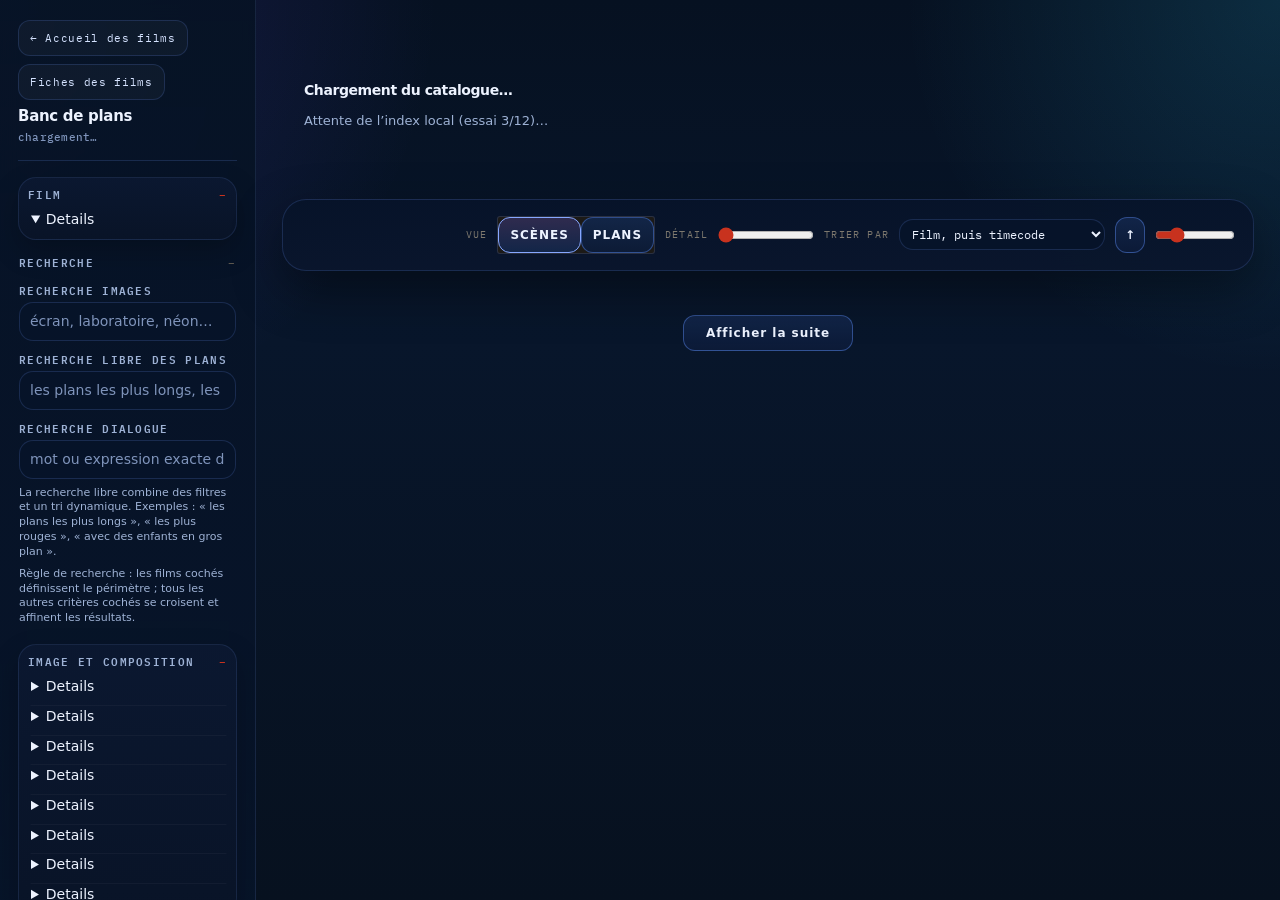
==== index.html @ 5340dd18 "Initial open source release" ====
<!DOCTYPE html>
<html lang="fr">
<head>
<meta charset="utf-8">
<meta name="viewport" content="width=device-width, initial-scale=1">
<link rel="preconnect" href="https://fonts.googleapis.com">
<link rel="preconnect" href="https://fonts.gstatic.com" crossorigin>
<link href="https://fonts.googleapis.com/css2?family=IBM+Plex+Mono:wght@400;500;600;700&display=swap" rel="stylesheet">
<title>Banc de plans</title>
<style>
:root{
  --encre:#151412; --encre-2:#1c1a17; --encre-3:#0d0c0b;
  --papier:#e8e3d9; --papier-2:#b3ada1; --papier-3:#7d786e;
  --trait:#332f2a; --crayon:#c8321e; --crayon-2:#d9a02b;
  --texte:"IBM Plex Mono","SF Mono",SFMono-Regular,Menlo,Consolas,monospace;
  --mono:"IBM Plex Mono","SF Mono",SFMono-Regular,Menlo,Consolas,monospace;
}
*{box-sizing:border-box;margin:0;padding:0}
html{-webkit-text-size-adjust:100%}
body{background:var(--encre);color:var(--papier);
  font:400 14px/1.45 var(--texte);
  display:grid;grid-template-columns:256px 1fr;min-height:100vh}

/* ── Rail ─────────────────────────────────────────────── */
#rail{background:var(--encre-2);border-right:1px solid var(--trait);
  padding:20px 18px 130px;overflow-y:auto;height:100vh;position:sticky;top:0}
#rail h1{font:600 12px/1.2 var(--texte);letter-spacing:.16em;
  text-transform:uppercase;padding-bottom:13px;
  border-bottom:1px solid var(--trait);margin-bottom:18px}
#rail h1 small{display:block;font:400 11px/1.7 var(--mono);letter-spacing:0;
  text-transform:none;color:var(--papier-3);margin-top:5px}
.retour{display:block;margin-bottom:14px;border:1px solid var(--trait);
  color:var(--papier-2);text-decoration:none;padding:8px 10px;border-radius:2px;
  font:400 11px/1 var(--mono);letter-spacing:.06em}
.retour:hover{border-color:var(--crayon);color:var(--papier)}
.groupe{margin-bottom:9px;border:1px solid transparent}
.groupe > summary{display:block;font:500 10px/1 var(--mono);letter-spacing:.16em;
  text-transform:uppercase;color:var(--papier-3);margin-bottom:8px;cursor:pointer;
  list-style:none;padding:5px 0}
.groupe > summary::-webkit-details-marker{display:none}
.groupe > summary::after{content:"+";float:right;color:#5d584f}
.groupe[open] > summary::after{content:"−"}
.groupe[open]{margin-bottom:17px}
.groupe label{display:flex;align-items:baseline;gap:7px;padding:2px 0;
  cursor:pointer;font-size:13px;color:#c4beb2}
.groupe label:hover{color:var(--papier)}
.groupe label input[type=checkbox]{accent-color:var(--crayon);margin:0;
  flex:none;position:relative;top:1px}
.groupe label .n{margin-left:auto;font:400 10px var(--mono);color:#5d584f}
.groupe label.vide:not(:has(input:checked)),.mot.vide:not(.actif){opacity:.38}
.controle-films{display:flex;gap:6px;align-items:center;flex-wrap:wrap;margin:2px 0 9px;
  padding-bottom:8px;border-bottom:1px solid rgba(255,255,255,.045)}
.controle-films button,.controle-films .choix-tous-films{background:none;border:1px solid var(--trait);color:var(--papier-2);
  font:500 10px/1 var(--mono);letter-spacing:.08em;text-transform:uppercase;
  padding:6px 7px;border-radius:2px;cursor:pointer}
.controle-films .choix-tous-films{display:inline-flex;align-items:center;gap:6px;text-decoration:none}
.controle-films .choix-tous-films.actif{background:var(--crayon);border-color:var(--crayon);color:#fff}
.controle-films .choix-tous-films input{accent-color:var(--crayon);margin:0}
.controle-films button:hover,.controle-films .choix-tous-films:hover{border-color:var(--crayon);color:var(--papier)}
.controle-films .etat-films{margin-left:auto;color:var(--papier-3);font:400 10px var(--mono)}
.famille-filtres{margin:0 0 10px;border:1px solid var(--trait);
  background:rgba(255,255,255,.015);border-radius:3px;padding:0 9px 2px}
.famille-filtres > summary{display:block;font:600 10px/1 var(--mono);letter-spacing:.15em;
  text-transform:uppercase;color:var(--papier-2);cursor:pointer;list-style:none;
  padding:10px 0}
.famille-filtres > summary::-webkit-details-marker{display:none}
.famille-filtres > summary::after{content:"+";float:right;color:#5d584f}
.famille-filtres[open] > summary{color:var(--papier)}
.famille-filtres[open] > summary::after{content:"−";color:var(--crayon)}
.famille-filtres .groupe{margin-left:2px;margin-bottom:7px;border-top:1px solid rgba(255,255,255,.035)}
.famille-filtres .groupe:first-of-type{border-top:0}
.famille-filtres .groupe > summary{letter-spacing:.12em;padding-top:8px}
.champ{width:100%;background:var(--encre-3);border:1px solid var(--trait);
  color:var(--papier);padding:8px 10px;font:400 13px var(--texte);
  border-radius:2px}
.champ:focus{outline:none;border-color:var(--crayon)}
.etiquette-champ{display:block;margin:10px 0 5px;color:var(--papier-2);
  font:500 10px/1 var(--mono);letter-spacing:.12em;text-transform:uppercase}
.aide{font-size:11px;color:var(--papier-3);line-height:1.35;margin-top:7px}
select.champ{font:400 12px var(--mono);cursor:pointer}
#annees{display:flex;gap:8px;align-items:center}
#annees input{width:100%;text-align:center;font:400 12px var(--mono)}
#annees span{color:var(--papier-3);font:400 11px var(--mono)}
#f-mots .nuage{display:flex;flex-wrap:wrap;gap:5px}
.mot{background:none;border:1px solid var(--trait);color:#b3ada1;
  font:400 11px var(--texte);padding:3px 8px;border-radius:11px;cursor:pointer}
.mot:hover{border-color:var(--papier-3);color:var(--papier)}
.mot.actif{background:var(--crayon);border-color:var(--crayon);color:#fff}
.etat-vide-resultats{padding:18px 16px;border:1px solid var(--trait);border-radius:8px;
  background:rgba(255,255,255,.03);color:var(--papier);display:grid;gap:8px}
.etat-vide-resultats b{font:600 13px/1.35 var(--mono);letter-spacing:.02em}
.etat-vide-resultats p{margin:0;color:var(--papier-2);font:400 12px/1.5 var(--texte)}
.etat-vide-resultats ul{margin:0;padding-left:18px;color:var(--papier-2);font:400 12px/1.5 var(--texte)}
#raz{background:none;border:1px solid var(--trait);color:var(--papier-3);
  font:400 11px/1 var(--mono);padding:8px 10px;cursor:pointer;width:100%;
  border-radius:2px;letter-spacing:.06em}
#raz:hover{border-color:var(--crayon);color:var(--papier)}

/* ── Planche ──────────────────────────────────────────── */
#planche{padding:18px 22px 170px}
#barre{display:flex;align-items:center;gap:16px;flex-wrap:wrap;
  padding-bottom:15px;margin-bottom:16px;border-bottom:1px solid var(--trait);
  position:sticky;top:0;background:var(--encre);z-index:5}
#compte{font:400 11px/1 var(--mono);color:var(--papier-3);letter-spacing:.06em}
#compte b{color:var(--papier);font-weight:500}
#barre .droite{margin-left:auto;display:flex;align-items:center;gap:10px}
#barre .droite label{font:400 10px var(--mono);letter-spacing:.12em;
  text-transform:uppercase;color:var(--papier-3)}
#tri{padding:6px 8px;min-width:172px;width:auto}
#sens{background:none;border:1px solid var(--trait);color:var(--papier-2);
  font:400 13px var(--mono);width:30px;height:30px;cursor:pointer;
  border-radius:2px;line-height:1}
#sens:hover{border-color:var(--crayon);color:var(--papier)}
#taille{accent-color:var(--crayon);width:80px}
#vue{padding:6px 8px;min-width:118px;width:auto}
#vue[hidden]{display:none}
.bascule-vue{display:inline-flex;border:1px solid var(--trait);border-radius:3px;overflow:hidden;background:var(--encre-2)}
.bascule-vue button{background:transparent;border:0;border-right:1px solid var(--trait);
  color:var(--papier-3);font:500 11px var(--mono);letter-spacing:.08em;text-transform:uppercase;
  padding:8px 11px;cursor:pointer}
.bascule-vue button:last-child{border-right:0}
.bascule-vue button.actif{background:var(--crayon);color:#17130d}
.bascule-vue button:hover:not(.actif){color:var(--papier);background:#252119}
#granularite{accent-color:var(--crayon);width:96px}
#scene-focus{font:400 10px var(--mono);letter-spacing:.04em;color:var(--papier-2);
  border:1px solid var(--trait);padding:6px 8px;border-radius:2px;display:none;gap:8px;align-items:center}
#scene-focus.on{display:inline-flex}
#scene-focus button{background:none;border:0;color:var(--crayon);cursor:pointer;font:600 11px var(--mono)}

#grille{display:grid;gap:14px}
.plan{cursor:pointer;position:relative}
.cadre{position:relative;aspect-ratio:2.35/1;background:var(--encre-3);
  overflow:hidden;border:1px solid transparent;cursor:zoom-in}
.cadre img{width:100%;height:100%;object-fit:cover;display:block}
.cadre video{width:100%;height:100%;object-fit:cover;display:block;background:var(--encre-3)}
.bouton-panier{appearance:none;background:none;border:1px solid var(--trait);color:var(--papier-3);
  font:600 9px/1 var(--mono);letter-spacing:.04em;text-transform:uppercase;
  padding:3px 7px;border-radius:999px;cursor:pointer;display:inline-flex;align-items:center;gap:4px;
  margin-left:auto;flex:none}
.bouton-panier::before{content:"+";font:700 11px/1 var(--mono);color:var(--crayon)}
.bouton-panier:hover{border-color:var(--crayon);color:var(--crayon);background:rgba(255,255,255,.03)}
.plan.pris .bouton-panier{border-color:var(--crayon);color:var(--crayon)}
.plan.pris .bouton-panier::before{content:"✓";color:var(--crayon)}
.cadre .anim{position:absolute;inset:0;opacity:0;transition:opacity .12s}
.cadre .animvideo{position:absolute;inset:0;opacity:0;transition:opacity .12s;pointer-events:none}
.plan.preview-video .cadre .animvideo{opacity:1}
.plan:hover .cadre .anim,.plan:focus-visible .cadre .anim{opacity:1}
.jauge{position:absolute;left:0;bottom:0;height:2px;background:var(--crayon);
  width:0;transition:width .1s linear}
.meta{font:400 10px/1.5 var(--mono);color:#6b665d;padding-top:5px;
  display:flex;gap:9px;align-items:center;justify-content:space-between}
.meta .tc{color:#a29b8e}
.film{font:500 11px/1.3 var(--texte);color:#cfc8bb;padding-top:3px;
  white-space:nowrap;overflow:hidden;text-overflow:ellipsis}
.scene{display:none}
.desc{display:none}
.carte-scene{cursor:pointer;position:relative;border:1px solid transparent;padding-bottom:4px}
.carte-scene:hover{border-color:var(--trait)}
.carte-scene .cadre{cursor:pointer}
.carte-scene .scene-vignettes{display:grid;grid-template-columns:repeat(4,1fr);gap:2px;margin-top:3px}
.carte-scene .scene-vignettes img{width:100%;aspect-ratio:2.35/1;object-fit:cover;display:block;opacity:.82;background:var(--encre-3)}
.carte-scene .scene-entete{font:600 10px/1.4 var(--mono);letter-spacing:.08em;
  color:var(--crayon);text-transform:uppercase;padding-top:6px;display:flex;gap:8px;flex-wrap:wrap}
.carte-scene .scene-plans{color:#cfc8bb;text-transform:none;letter-spacing:.02em}
.carte-scene .resume-scene{font-size:12px;line-height:1.35;color:#aaa196;padding-top:4px;
  display:-webkit-box;-webkit-line-clamp:3;-webkit-box-orient:vertical;overflow:hidden}
.carte-scene .action-scene{font:400 10px/1.35 var(--mono);color:#8f887d;padding-top:3px;
  display:-webkit-box;-webkit-line-clamp:2;-webkit-box-orient:vertical;overflow:hidden}
.carte-scene .ouvrir-scene-plans{display:inline-flex;margin-top:8px;border:1px solid var(--trait);
  color:var(--papier-2);padding:6px 8px;font:500 10px var(--mono);letter-spacing:.06em;text-transform:uppercase}
.carte-scene:hover .ouvrir-scene-plans{border-color:var(--crayon);color:var(--crayon)}
.plan.m .cadre::after{content:"";position:absolute;top:7px;left:7px;
  width:7px;height:7px;border-radius:50%;background:var(--crayon);
  box-shadow:0 0 0 2px rgba(0,0,0,.6);z-index:2}
.plan.m.doute .cadre::after{background:var(--crayon-2)}
.plan.pris .cadre{border-color:var(--crayon)}
.plan.pris::before{content:"";position:absolute;inset:-5px -5px auto auto;
  width:26px;height:26px;border:2px solid var(--crayon);
  border-radius:60% 40% 55% 45%;transform:rotate(-14deg);opacity:.9;
  pointer-events:none;z-index:3}
.plan:focus-visible .cadre{outline:2px solid var(--papier);outline-offset:2px}
#plus{margin:26px auto 0;display:block;background:none;color:var(--papier-3);
  border:1px solid var(--trait);padding:9px 22px;cursor:pointer;
  font:400 11px var(--mono);letter-spacing:.08em;border-radius:2px}
#plus:hover{border-color:var(--crayon);color:var(--papier)}

/* ── Banc ─────────────────────────────────────────────── */
#banc{position:fixed;bottom:0;left:256px;right:0;
  background:rgba(21,20,18,.96);backdrop-filter:blur(8px);
  border-top:1px solid var(--crayon);padding:11px 22px;display:none;
  align-items:center;gap:14px;z-index:9;flex-wrap:wrap}
#banc.on{display:flex}
#banc .txt{font:400 11px var(--mono);letter-spacing:.05em;flex:1}
#banc .txt b{color:var(--crayon);font-weight:500}
#banc button{background:none;border:1px solid var(--trait);color:var(--papier);
  font:400 11px var(--mono);padding:8px 14px;cursor:pointer;border-radius:2px}
#banc button.fort{border-color:var(--crayon);color:var(--crayon)}
#banc button:hover{background:#252119}

/* ── Fiche ────────────────────────────────────────────── */
#fiche{position:fixed;inset:0;background:rgba(9,8,7,.94);z-index:20;
  display:none;align-items:center;justify-content:center;padding:24px}
#fiche.on{display:flex}
#fiche .carte{max-width:940px;width:100%;max-height:92vh;overflow-y:auto}
#fiche .visuel{display:grid;grid-template-columns:repeat(3,1fr);gap:3px}
#fiche .visuel img{width:100%;display:block;background:var(--encre-3)}
#fiche .visuel img.grand{grid-column:1 / -1}
#fiche .infos{display:grid;
  grid-template-columns:repeat(auto-fit,minmax(132px,1fr));
  gap:13px;padding:18px 2px;font:400 12px var(--mono)}
#fiche .infos i{display:block;font-style:normal;font:400 10px var(--mono);
  letter-spacing:.12em;text-transform:uppercase;color:#5d584f;margin-bottom:3px}
#fiche p{font-size:15px;line-height:1.5;max-width:64ch}
#fiche .bande{display:flex;margin-top:14px;height:6px;width:210px}
#fiche .bande span{flex:1}

/* ── Lecteur agrandi ───────────────────────────────────── */
#lecteur-plan{position:fixed;inset:0;background:rgba(6,5,4,.95);z-index:22;
  display:none;align-items:center;justify-content:center;padding:24px}
#lecteur-plan.on{display:flex}
#lecteur-plan .fenetre{width:min(92vw,1560px);max-height:92vh;overflow:auto;
  background:linear-gradient(180deg,var(--encre-2),var(--encre-3));
  border:1px solid var(--trait);box-shadow:0 24px 80px rgba(0,0,0,.45)}
#lecteur-plan .haut{display:flex;gap:14px;align-items:flex-start;justify-content:space-between;
  padding:16px 18px 10px;border-bottom:1px solid var(--trait)}
#lecteur-plan .haut h2{font:500 16px/1.3 var(--texte);margin:0}
#lecteur-plan .haut p{font:400 11px/1.55 var(--mono);color:var(--papier-3);margin-top:6px}
#lecteur-plan .fermer{background:none;border:1px solid var(--trait);color:var(--papier);
  font:400 11px var(--mono);padding:9px 12px;cursor:pointer;border-radius:2px;white-space:nowrap}
#lecteur-plan .fermer:hover{border-color:var(--crayon);color:var(--crayon)}
#lecteur-plan .video{padding:14px 18px 10px}
#lecteur-plan video{display:block;width:100%;max-height:72vh;background:#000}
#lecteur-plan .note{padding:0 18px 18px;font-size:13px;color:var(--papier-2)}
#lecteur-plan .navigation{display:grid;grid-template-columns:repeat(2,minmax(0,1fr));gap:12px;padding:0 18px 18px}
#lecteur-plan .navigation button{appearance:none;background:none;border:1px solid var(--trait);color:var(--papier);
  font:400 11px var(--mono);padding:10px 12px;cursor:pointer;border-radius:2px;letter-spacing:.08em;
  text-transform:uppercase}
#lecteur-plan .navigation button:first-child{text-align:left}
#lecteur-plan .navigation button:last-child{text-align:right}
#lecteur-plan .navigation button:hover:not(:disabled){border-color:var(--crayon);color:var(--crayon)}
#lecteur-plan .navigation button:disabled{opacity:.38;cursor:default}
#lecteur-plan .volets{display:grid;gap:12px;padding:0 18px 24px}
#lecteur-plan .volet{border:1px solid var(--trait);background:rgba(255,255,255,.02)}
#lecteur-plan .volet > summary{display:flex;align-items:center;justify-content:space-between;gap:12px;
  list-style:none;cursor:pointer;padding:13px 15px;font:600 11px/1.35 var(--mono);
  letter-spacing:.12em;text-transform:uppercase;color:var(--papier);background:rgba(255,255,255,.015)}
#lecteur-plan .volet > summary::-webkit-details-marker{display:none}
#lecteur-plan .volet > summary::after{content:"+";color:var(--papier-3);font:500 16px/1 var(--mono)}
#lecteur-plan .volet[open] > summary{border-bottom:1px solid rgba(255,255,255,.06);color:var(--crayon)}
#lecteur-plan .volet[open] > summary::after{content:"−";color:var(--crayon)}
#lecteur-plan .volet-contenu{padding:16px 0 0}
#lecteur-plan .description{padding:0 18px 22px}
#lecteur-plan .description h3{margin:0 0 8px;font:500 11px var(--mono);
  letter-spacing:.12em;text-transform:uppercase;color:var(--papier-3)}
#lecteur-plan .description p{margin:0;font-size:15px;line-height:1.6;color:var(--papier);max-width:72ch}
#lecteur-plan .technique{padding:0 18px 24px}
#lecteur-plan .technique h3{margin:0 0 10px;font:500 11px var(--mono);
  letter-spacing:.12em;text-transform:uppercase;color:var(--papier-3)}
#lecteur-plan .technique-grille{display:grid;
  grid-template-columns:repeat(auto-fit,minmax(220px,1fr));gap:12px}
#lecteur-plan .technique-item{border:1px solid var(--trait);background:rgba(255,255,255,.02);
  padding:10px 11px 11px}
#lecteur-plan .technique-item i{display:block;font-style:normal;font:400 10px var(--mono);
  letter-spacing:.12em;text-transform:uppercase;color:#7f796f;margin-bottom:7px}
#lecteur-plan .technique-item .valeur{font-size:13px;line-height:1.55;color:var(--papier)}
#lecteur-plan .puces-techniques{display:flex;flex-wrap:wrap;gap:6px}
#lecteur-plan .puce-technique{display:inline-flex;align-items:center;gap:6px;
  border:1px solid var(--trait);padding:4px 8px;border-radius:999px;
  font:400 11px/1.35 var(--mono);color:#d2cbc0;background:rgba(255,255,255,.02)}
#lecteur-plan .palette-technique{display:flex;flex-wrap:wrap;gap:8px;margin-top:9px}
#lecteur-plan .couleur-technique{display:flex;align-items:center;gap:6px;
  border:1px solid var(--trait);padding:4px 7px;border-radius:999px;
  font:400 11px var(--mono);color:#d2cbc0}
#lecteur-plan .couleur-technique .pastille{width:13px;height:13px;border-radius:50%;
  border:1px solid rgba(255,255,255,.26);background:transparent;display:inline-block}

#etat{padding:56px 22px;max-width:58ch}
#etat h2{font:500 17px var(--texte);margin-bottom:10px}
#etat p{color:var(--papier-3);font-size:13px;line-height:1.6;margin-bottom:11px}
#etat code{font:400 12px var(--mono);color:var(--papier);
  background:var(--encre-2);padding:2px 6px;border-radius:2px}

@media (max-width:820px){
  body{grid-template-columns:1fr}
  #rail{position:static;height:auto;padding-bottom:22px}
  #banc{left:0}
  #fiche .visuel{grid-template-columns:1fr}
}
@media (prefers-reduced-motion:reduce){
  *{transition:none!important}
  .cadre .anim{display:none}
}
</style>
<link rel="stylesheet" href="minimal-theme.css">
</head>
<body>

<aside id="rail">
  <a class="retour" href="accueil.html">← Accueil des films</a>
  <a class="retour" href="fiches.html">Fiches des films</a>
  <h1>Banc de plans<small id="sous">chargement…</small></h1>

  <details class="famille-filtres famille-film" open>
    <summary>Film</summary>
    <details class="groupe" id="f-film" open></details>
  </details>

  <details class="groupe" open>
    <summary>Recherche</summary>
    <label class="etiquette-champ" for="recherche">recherche images</label>
    <input id="recherche" class="champ" autocomplete="off"
           placeholder="écran, laboratoire, néon…">
    <label class="etiquette-champ" for="recherche-libre">recherche libre des plans</label>
    <input id="recherche-libre" class="champ" autocomplete="off"
           placeholder="les plans les plus longs, les plus rouges, avec des enfants en gros plan…">
    <label class="etiquette-champ" for="recherche-dialogues">recherche dialogue</label>
    <input id="recherche-dialogues" class="champ" autocomplete="off"
           placeholder="mot ou expression exacte dans les dialogues…">
    <p class="aide">La recherche libre combine des filtres et un tri dynamique. Exemples : « les plans les plus longs », « les plus rouges », « avec des enfants en gros plan ».</p>
    <p class="aide">Règle de recherche : les films cochés définissent le périmètre ; tous les autres critères cochés se croisent et affinent les résultats.</p>
  </details>

  <details class="famille-filtres" open>
    <summary>Image et composition</summary>
    <details class="groupe" id="f-mots"></details>
    <details class="groupe" id="f-certitude"></details>
    <details class="groupe" id="f-echelle"></details>
    <details class="groupe" id="f-angle"></details>
    <details class="groupe" id="f-profondeur-champ"></details>
    <details class="groupe" id="f-composition-cadre"></details>
    <details class="groupe" id="f-lumiere"></details>
    <details class="groupe" id="f-presence-categorie"></details>
  </details>

  <details class="famille-filtres">
    <summary>Scènes et lieux</summary>
    <details class="groupe" id="f-scene-titre"></details>
    <details class="groupe" id="f-scene-lieu"></details>
    <details class="groupe" id="f-scene-temporalite"></details>
    <details class="groupe" id="f-scene-confiance"></details>
    <details class="groupe" id="f-lieu"></details>
  </details>

  <details class="famille-filtres">
    <summary>Personnes, animaux</summary>
    <details class="groupe" id="f-presence-personnes"></details>
    <details class="groupe" id="f-personne"></details>
    <details class="groupe" id="f-personnage-recurrent"></details>
    <details class="groupe" id="f-genre-personne"></details>
    <details class="groupe" id="f-age-personne"></details>
    <details class="groupe" id="f-animal"></details>
    <details class="groupe" id="f-animal-type"></details>
  </details>

  <details class="famille-filtres">
    <summary>Machines, interfaces</summary>
    <details class="groupe" id="f-machine"></details>
    <details class="groupe" id="f-types"></details>
    <details class="groupe" id="f-interface"></details>
  </details>

  <details class="famille-filtres">
    <summary>Texte, typographie</summary>
    <details class="groupe" id="f-texte"></details>
    <details class="groupe" id="f-generique"></details>
    <details class="groupe" id="f-texte-role"></details>
    <details class="groupe" id="f-typo-categorie"></details>
    <details class="groupe" id="f-typo-style"></details>
    <details class="groupe" id="f-presence-texte-type"></details>
    <details class="groupe" id="f-classification-typo"></details>
  </details>

  <details class="famille-filtres">
    <summary>Caméra, mouvement</summary>
    <details class="groupe" id="f-mouvement-camera"></details>
    <details class="groupe" id="f-mouvement-final"></details>
    <details class="groupe" id="f-mouvement-video"></details>
    <details class="groupe" id="f-mouvement-conflit"></details>
  </details>

  <details class="famille-filtres" open>
    <summary>Son</summary>
    <details class="groupe" id="f-dialogue"></details>
    <details class="groupe" id="f-audio-source"></details>
    <details class="groupe" id="f-dialogue-type"></details>
    <details class="groupe" id="f-musique"></details>
    <details class="groupe" id="f-musique-famille"></details>
    <details class="groupe" id="f-musique-sous-genre"></details>
    <details class="groupe" id="f-design-sonore"></details>
    <details class="groupe" id="f-ambiance"></details>
  </details>

  <details class="famille-filtres">
    <summary>Films, dates, crédits</summary>
    <details class="groupe">
      <summary>Années</summary>
      <div id="annees">
        <input id="an-de" class="champ" type="number" placeholder="1895">
        <span>→</span>
        <input id="an-a" class="champ" type="number" placeholder="2026">
      </div>
    </details>
    <details class="groupe" id="f-decennie"></details>
    <details class="groupe" id="f-realisateur"></details>
    <details class="groupe" id="f-photo"></details>
    <details class="groupe" id="f-scenariste"></details>
    <details class="groupe" id="f-acteur"></details>
    <details class="groupe" id="f-credit"></details>
  </details>
  <button id="raz">Tout réinitialiser</button>
</aside>

<main id="planche">
  <div id="etat">
    <h2>Chargement du catalogue…</h2>
    <p>Le catalogue attend son index local.</p>
    <p>Si ce message reste affiché, lancez <code>ouvrir_site.command</code> (ou <code>bash ouvrir_site.command</code>)
       depuis le dossier du projet, puis rouvrez <code>http://127.0.0.1:8002/accueil.html</code>.</p>
    <p>Ouvrir ce fichier depuis le Finder ne fonctionne pas : le navigateur interdit la lecture de
       <code>index.json</code> en <code>file://</code>.</p>
  </div>

  <div id="barre" hidden>
    <span id="compte"></span>
    <span class="droite">
      <span id="scene-focus"><span id="scene-focus-texte"></span><button id="scene-focus-fermer" type="button">×</button></span>
      <label>Vue</label>
      <span class="bascule-vue" role="group" aria-label="Vue du catalogue">
        <button id="vue-scenes" type="button" class="actif">Scènes</button>
        <button id="vue-plans" type="button">Plans</button>
      </span>
      <select id="vue" class="champ" hidden>
        <option value="scenes" selected>Scènes</option>
        <option value="plans">Plans</option>
      </select>
      <label for="granularite">Détail</label>
      <input id="granularite" type="range" min="0" max="2" step="1" value="0"
             title="0 = scènes, 1 = scènes avec vignettes, 2 = plans">
      <label for="tri">Trier par</label>
      <select id="tri" class="champ">
        <option value="ordre">Film, puis timecode</option>
        <option value="annee">Année du film</option>
        <option value="duree">Longueur du plan (temps)</option>
        <option value="titre">Titre du film</option>
        <option value="realisateur">Réalisateur</option>
        <option value="echelle">Échelle de plan</option>
        <option value="appareils">Nombre d'appareils</option>
        <option value="incertitude">Relecture prioritaire</option>
      </select>
      <button id="sens" title="Inverser le sens">&#8593;</button>
      <input id="taille" type="range" min="150" max="440" value="212"
             title="Taille des vignettes">
    </span>
  </div>

  <div id="grille"></div>
  <button id="plus" hidden>Afficher la suite</button>
</main>

<div id="banc">
  <span class="txt"><b id="nsel">0</b> plans retenus &middot; <span id="dsel">0 s</span></span>
  <button id="vider">Vider</button>
  <button id="tout">Retenir tout le résultat</button>
  <button id="exporter" class="fort">Exporter la sélection</button>
</div>

<div id="fiche"><div class="carte"></div></div>

<div id="lecteur-plan" aria-hidden="true">
  <div class="fenetre" role="dialog" aria-modal="true" aria-label="Lecture agrandie du plan">
    <div class="haut">
      <div>
        <h2 id="lecteur-titre">Lecture du plan</h2>
        <p id="lecteur-meta"></p>
      </div>
      <button id="fermer-lecteur" class="fermer" type="button">Fermer</button>
    </div>
    <div class="video">
      <video id="lecteur-video" controls playsinline loop preload="none"></video>
    </div>
    <p id="lecteur-note" class="note"></p>
    <div id="lecteur-navigation" class="navigation" hidden>
      <button id="lecteur-plan-precedent" type="button">← Plan précédent</button>
      <button id="lecteur-plan-suivant" type="button">Plan suivant →</button>
    </div>
    <div class="volets">
      <details id="lecteur-plan-volet" class="volet" open hidden>
        <summary>Description du plan</summary>
        <div class="volet-contenu">
          <div id="lecteur-description-bloc" class="description" hidden>
            <p id="lecteur-description"></p>
          </div>
          <div id="lecteur-technique-bloc" class="technique" hidden>
            <h3>Points clés et analyse technique</h3>
            <div id="lecteur-technique" class="technique-grille"></div>
          </div>
        </div>
      </details>
      <details id="lecteur-scene-volet" class="volet" hidden>
        <summary>Contexte de la scène</summary>
        <div class="volet-contenu">
          <div id="lecteur-scene-navigation" class="navigation" hidden>
            <button id="lecteur-scene-precedente" type="button">← Scène précédente</button>
            <button id="lecteur-scene-suivante" type="button">Scène suivante →</button>
          </div>
          <div id="lecteur-scene-technique-bloc" class="technique" hidden>
            <div id="lecteur-scene-technique" class="technique-grille"></div>
          </div>
        </div>
      </details>
    </div>
  </div>
</div>

<script>
'use strict';
const $ = s => document.querySelector(s);
const API_CONTROLE = 'http://127.0.0.1:8765';
const CHAMP = { types:'machine_types', mots:'mots_cles',
                presence_personnes:'presence_personnes', genre_personne:'genres_personnes',
                age_personne:'ages_personnes',
                animal:'animal_visible', animal_type:'animaux_visibles',
                presence_categorie:'categories_presence', personnage_recurrent:'personnages_recurrents_labels',
                texte:'texte_visible', generique:'generique',
                texte_role:'texte_role', typo_categorie:'typographie_categorie', typo_style:'typographie_styles',
                presence_texte_type:'presence_texte_types', classification_typo:'classification_typographique',
                dialogue:'dialogue_indexe', audio_source:'audio_source', dialogue_type:'dialogue_types',
                musique:'musique_types', ambiance:'ambiance_types',
                musique_famille:'musique_familles', musique_sous_genre:'musique_sous_genres',
                design_sonore:'design_sonore_types',
                photo:'directeur_photo', scenariste:'scenaristes',
                acteur:'acteurs', personne:'personnes_visibles', credit:'credits' };
const PAS = 240;
const INDEX_MAX_ESSAIS = 12;
const INDEX_ATTENTE_MS = 500;

let INDEX = null, RESULTAT = [], montre = PAS, sens = 1, sceneFocus = null, lecteurPlanCourant = null;
const choix = { mots:new Set(), presence_personnes:new Set(), genre_personne:new Set(),
                age_personne:new Set(), animal:new Set(), animal_type:new Set(),
                presence_categorie:new Set(), personnage_recurrent:new Set(), machine:new Set(), types:new Set(),
                texte:new Set(), generique:new Set(), texte_role:new Set(), typo_categorie:new Set(), typo_style:new Set(),
                presence_texte_type:new Set(), classification_typo:new Set(),
                dialogue:new Set(), audio_source:new Set(), dialogue_type:new Set(),
                musique:new Set(), musique_famille:new Set(), musique_sous_genre:new Set(),
                design_sonore:new Set(), ambiance:new Set(), certitude:new Set(), echelle:new Set(),
                angle:new Set(), profondeur_champ:new Set(), composition_cadre:new Set(),
                mouvement_camera:new Set(), lumiere:new Set(),
                mouvement_camera_final:new Set(), mouvement_video_camera:new Set(),
                mouvement_camera_conflit:new Set(),
                scene_titre:new Set(), scene_lieu:new Set(),
                scene_temporalite:new Set(), scene_confiance:new Set(),
                lieu:new Set(), interface:new Set(),
                decennie:new Set(), realisateur:new Set(), photo:new Set(),
                scenariste:new Set(), acteur:new Set(), personne:new Set(), credit:new Set(),
                film:new Set() };
const pris = new Set();

chargerIndex();

function attendre(ms){
  return new Promise(resolve => setTimeout(resolve, ms));
}

function htmlEtat(titre, lignes){
  return '<h2>' + titre + '</h2>' + lignes.map(l => '<p>' + l + '</p>').join('');
}

function afficherEtatChargement(message){
  const bloc = $('#etat');
  if (!bloc) return;
  bloc.innerHTML = htmlEtat('Chargement du catalogue…', [message]);
}

function afficherEtatEchec(){
  const bloc = $('#etat');
  if (!bloc) return;
  bloc.innerHTML = htmlEtat('Aucun index chargé', [
    'Le catalogue local ne répond pas encore.',
    'Lancez <code>ouvrir_site.command</code> (ou <code>bash ouvrir_site.command</code>) depuis le dossier du projet.',
    'Puis rechargez <code>http://127.0.0.1:8002/accueil.html</code> et ouvrez de nouveau le catalogue.',
    'Ouvrir ce fichier directement depuis le Finder ne fonctionne pas : le navigateur bloque <code>index.json</code> en <code>file://</code>.',
  ]);
}

async function chargerIndex(){
  afficherEtatChargement('Attente de l’index local…');
  const params = new URLSearchParams(location.search);
  const filmCible = params.get('film');
  const revision = params.get('maj') || String(Date.now());
  const ressourceFraiche = chemin => chemin + (chemin.includes('?') ? '&' : '?') + 'v=' + encodeURIComponent(revision);
  for (let essai = 1; essai <= INDEX_MAX_ESSAIS; essai += 1){
    try {
      const [rFilms, rIndex] = await Promise.all([
        fetch(ressourceFraiche('films.json'), {cache:'no-store'}),
        fetch(ressourceFraiche('index.json'), {cache:'no-store'}),
      ]);
      if (!rFilms.ok) throw new Error('films http ' + rFilms.status);
      if (!rIndex.ok) throw new Error('index http ' + rIndex.status);
      const [filmsData, indexData] = await Promise.all([rFilms.json(), rIndex.json()]);
      const data = {
        ...indexData,
        films: filmsData.films || indexData.films || [],
      };
      if (filmCible){
        try {
          const rFilm = await fetch(ressourceFraiche(encodeURIComponent(filmCible) + '/index-plans.json'), {cache:'no-store'});
          if (rFilm.ok){
            const filmData = await rFilm.json();
            const plansFilm = Array.isArray(filmData.plans) ? filmData.plans : [];
            const autresPlans = (data.plans || []).filter(p => p.film !== filmCible);
            data.plans = autresPlans.concat(plansFilm);
          }
        } catch {}
      }
      demarrer(data);
      return;
    } catch (err) {
      if (essai < INDEX_MAX_ESSAIS){
        afficherEtatChargement('Attente de l’index local (essai ' + essai + '/' + INDEX_MAX_ESSAIS + ')…');
        await attendre(INDEX_ATTENTE_MS);
      }
    }
  }
  afficherEtatEchec();
}

function demarrer(data){
  INDEX = data;
  preparerIndex();
  const etat = $('#etat'); if (etat) etat.remove();
  $('#barre').hidden = false;
  const totalPlans = (data.films || []).reduce((s, f) => s + Number(f.plans || 0), 0);
  $('#sous').textContent = totalPlans + ' plans · ' +
    data.films.length + ' film' + (data.films.length > 1 ? 's' : '');
  const ans = data.plans.map(p => p.annee).filter(Boolean);
  if (ans.length){
    $('#an-de').placeholder = Math.min.apply(null, ans);
    $('#an-a').placeholder  = Math.max.apply(null, ans);
  }
  batirFiltres();
  appliquerParametresURL();
  appliquer();
}

function normaliserTexteRecherche(texte){
  return String(texte || '')
    .toLowerCase()
    .normalize('NFD').replace(/[\u0300-\u036f]/g, '')
    .replace(/[’']/g, ' ')
    .replace(/[^a-z0-9]+/g, ' ')
    .replace(/\s+/g, ' ')
    .trim();
}

function normaliserTokenRecherche(token){
  const exceptions = {
    hommes:'homme', femmes:'femme', animaux:'animal', chevaux:'cheval',
    enfants:'enfant', filles:'fille', garcons:'garcon', chiens:'chien',
    chats:'chat', oiseaux:'oiseau', serpents:'serpent', insectes:'insecte',
    poissons:'poisson', rats:'rat'
  };
  let t = String(token || '').trim();
  if (!t) return '';
  if (exceptions[t]) return exceptions[t];
  if (t.length > 4 && /s$/.test(t)) t = t.slice(0, -1);
  return t;
}

function preparerTermesRecherche(texte){
  return normaliserTexteRecherche(texte).split(/\s+/)
    .filter(Boolean).map(normaliserTokenRecherche).filter(Boolean);
}

const MOTS_VIDES_RECHERCHE_LIBRE = new Set([
  'le','la','les','de','des','du','d','un','une','et','ou','a','au','aux','avec','sans',
  'dans','sur','sous','pour','par','vers','entre','chez','plus','moins','tres','plan','plans'
]);

let rechercheLibreCourante = null;

function texteNormaliseValeur(valeur){
  return normaliserTexteRecherche(Array.isArray(valeur) ? valeur.join(' ') : valeur);
}

function scoreProximiteCadre(p){
  const echelle = texteNormaliseValeur(p.echelle);
  if (!echelle) return 0;
  if (echelle.includes('tres gros plan')) return 5;
  if (echelle.includes('gros plan')) return 4;
  if (echelle.includes('plan rapproche')) return 3;
  if (echelle.includes('plan poitrine')) return 2.5;
  if (echelle.includes('plan taille')) return 2;
  if (echelle.includes('plan americain')) return 1.5;
  if (echelle.includes('plan moyen')) return 1;
  if (echelle.includes('plan d ensemble') || echelle.includes('plan large') || echelle.includes('plan general')) return 0.25;
  return 0.5;
}

function couleurVersRgb(valeur){
  const texte = String(valeur || '').trim().toLowerCase();
  if (!texte) return null;
  const hex = texte.match(/^#([0-9a-f]{3}|[0-9a-f]{6})$/i);
  if (hex){
    let brut = hex[1];
    if (brut.length === 3) brut = brut.split('').map(x => x + x).join('');
    return {
      r: parseInt(brut.slice(0, 2), 16),
      g: parseInt(brut.slice(2, 4), 16),
      b: parseInt(brut.slice(4, 6), 16),
    };
  }
  const rgb = texte.match(/^rgba?\(([^)]+)\)$/i);
  if (rgb){
    const morceaux = rgb[1].split(',').map(x => Number.parseFloat(x.trim()));
    if (morceaux.length >= 3 && morceaux.slice(0, 3).every(Number.isFinite)){
      return {r:morceaux[0], g:morceaux[1], b:morceaux[2]};
    }
  }
  return null;
}

function scoreCanalCouleurPlan(p, canal){
  const poidsTexte = {
    rouge:['rouge','rouges','roux','bordeaux','ecarlate','vermillon','cramoisi'],
    bleu:['bleu','bleus','azur','cyan','marine'],
    vert:['vert','verts','emeraude','olive'],
  };
  const indexCanal = {rouge:'r', bleu:'b', vert:'g'}[canal] || 'r';
  const autres = ['r','g','b'].filter(c => c !== indexCanal);
  const sources = [
    ...(Array.isArray(p.couleurs) ? p.couleurs : []),
    ...(Array.isArray(p.palette_colorimetrique) ? p.palette_colorimetrique : []),
    ...(Array.isArray(p.lumiere_etalonnage) ? p.lumiere_etalonnage : []),
  ].filter(Boolean);
  let score = 0;
  for (const source of sources){
    const texte = texteNormaliseValeur(source);
    for (const mot of (poidsTexte[canal] || [])){
      if (texte.includes(mot)) score += 1.4;
    }
    const rgb = couleurVersRgb(source);
    if (!rgb) continue;
    const principal = Number(rgb[indexCanal] || 0);
    const secondaire = (Number(rgb[autres[0]] || 0) + Number(rgb[autres[1]] || 0)) / 2;
    score += Math.max(0, (principal - secondaire) / 255);
  }
  return score;
}

function normaliserTermesRechercheLibre(texte){
  return preparerTermesRecherche(texte)
    .filter(token => token && !MOTS_VIDES_RECHERCHE_LIBRE.has(token));
}

function analyserRechercheLibre(texte){
  const brut = String(texte || '').trim();
  const normalise = normaliserTexteRecherche(brut);
  const bruteTokens = normalise.split(/\s+/).filter(Boolean);
  const termes = normaliserTermesRechercheLibre(brut);
  const analyse = {
    active: !!normalise,
    brut,
    normalise,
    tokens: bruteTokens,
    termes,
    tri: null,
    sens: -1,
    exigerGrosPlan: /gros\s+plan|tres\s+gros\s+plan|plan\s+rapproche/.test(normalise),
    exigerPlanLarge: /plan\s+large|plan\s+general|plan\s+d ensemble/.test(normalise),
  };
  if (!analyse.active) return analyse;
  if (/plus\s+long|plus\s+lent|longs?|longues?/.test(normalise)) analyse.tri = 'duree';
  if (/plus\s+court|courts?|courtes?/.test(normalise)){
    analyse.tri = 'duree';
    analyse.sens = 1;
  }
  if (/plus\s+roug|rouges?/.test(normalise)) analyse.tri = 'rouge';
  else if (/plus\s+bleu|bleus?/.test(normalise)) analyse.tri = 'bleu';
  else if (/plus\s+vert|verts?/.test(normalise)) analyse.tri = 'vert';
  else if (/gros\s+plan|tres\s+gros\s+plan|plan\s+rapproche/.test(normalise)) analyse.tri = 'proximite';
  analyse.termes = analyse.termes.filter(token => ![
    'plus','long','longue','court','courte','rouge','bleu','vert','gros','plan','rapproche','tres'
  ].includes(token));
  return analyse;
}

function valeurTriRechercheLibre(p, analyse){
  if (!analyse?.tri) return null;
  if (analyse.tri === 'duree') return Number(p.duree || 0);
  if (analyse.tri === 'rouge') return scoreCanalCouleurPlan(p, 'rouge');
  if (analyse.tri === 'bleu') return scoreCanalCouleurPlan(p, 'bleu');
  if (analyse.tri === 'vert') return scoreCanalCouleurPlan(p, 'vert');
  if (analyse.tri === 'proximite') return scoreProximiteCadre(p);
  return null;
}

function planPasseRechercheLibre(p, analyse){
  if (!analyse?.active) return true;
  if (analyse.exigerGrosPlan && scoreProximiteCadre(p) < 3) return false;
  if (analyse.exigerPlanLarge && scoreProximiteCadre(p) > 1) return false;
  if (!analyse.termes.length) return true;
  const tokens = p._tokensRecherche || new Set();
  return analyse.termes.every(m => {
    const structurel = planPasseTermeStructurel(p, m);
    if (structurel !== null) return structurel;
    return tokens.has(m);
  });
}

function planAvecDialogueIndexe(plan){
  if (!plan || typeof plan !== 'object') return false;
  if (plan.dialogue === true) return true;
  if (String(plan.dialogue_texte || '').trim()) return true;
  return Array.isArray(plan.dialogue_types) && plan.dialogue_types.length > 0;
}

function contientValeur(p, cle, valeur){
  const v = p[cle];
  if (Array.isArray(v)) return v.includes(valeur);
  return v === valeur;
}

function planPasseTermeStructurel(p, terme){
  if (terme === 'homme' || terme === 'masculin'){
    return contientValeur(p, 'genres_personnes', 'homme');
  }
  if (terme === 'femme' || terme === 'feminin'){
    return contientValeur(p, 'genres_personnes', 'femme');
  }
  if (terme === 'enfant' || terme === 'fille' || terme === 'garcon'){
    return contientValeur(p, 'ages_personnes', 'enfant');
  }
  if (terme === 'adolescent' || terme === 'adolescente'){
    return contientValeur(p, 'ages_personnes', 'adolescent');
  }
  if (terme === 'adulte'){
    return contientValeur(p, 'ages_personnes', 'adulte');
  }
  if (terme === 'animal'){
    return !!p.animal_visible || !!(p.animaux_visibles || []).length;
  }
  const especes = new Set(['chien','chat','cheval','oiseau','rat','souris','serpent','insecte','poisson']);
  if (especes.has(terme)){
    return contientValeur(p, 'animaux_visibles', terme);
  }
  return null;
}

function preparerIndex(){
  const filmsParId = new Map((INDEX.films || []).map(f => [f.id, f]));
  for (const p of INDEX.plans){
    const film = filmsParId.get(p.film) || {};
    p.titre = p.titre || film.titre || p.film || '';
    p.annee = p.annee || film.annee || '';
    p.realisateur = p.realisateur || film.realisateur || '';
    p.directeur_photo = p.directeur_photo || film.directeur_photo || '';
    p.scenaristes = p.scenaristes || film.scenaristes || [];
    p.acteurs = p.acteurs || film.acteurs || [];
    p._id = p.film + '#' + p.n;
    p.dialogue_indexe = planAvecDialogueIndexe(p);
    p._dialogueRecherche = normaliserTexteDialogue(p.dialogue_texte || '');
    const texteRecherche = [p.description, (p.mots_cles || []).join(' '),
      p.presence_personnes ? 'personne visible' : 'aucune personne visible',
      (p.genres_personnes || []).join(' '),
      (p.ages_personnes || []).join(' '),
      (p.personnages_recurrents_ids || []).join(' '),
      (p.personnages_recurrents_labels || []).join(' '),
      (p.personnages_recurrents || []).map(x => [x.label, x.profil_resume, x.personnage_id].filter(Boolean).join(' ')).join(' '),
      p.animal_visible ? 'animal visible animaux' : 'aucun animal visible',
      (p.animaux_visibles || []).join(' '),
      (p.categories_presence || []).join(' '), nettoyerNotePresences(p.presences_note),
      p.scene_id, p.scene_titre, p.scene_resume, p.scene_lieu, p.scene_temporalite,
      p.scene_action_principale, p.scene_ambiance, p.scene_enjeu_narratif,
      p.scene_ambiance_visuelle, p.scene_palette, p.scene_lumiere, p.scene_decors,
      (p.scene_objets_significatifs || []).join(' '),
      (p.scene_motifs_structurants || []).join(' '),
      (p.objets_cles || []).join(' '), (p.lieu_decors || []).join(' '),
      (p.personnages_sujets || []).join(' '), (p.attitudes_expressions || []).join(' '),
      (p.machine_types || []).join(' '), p.titre, film.musiques_connues_texte,
      p.realisateur, p.directeur_photo,
      (p.scenaristes || []).join(' '), (p.acteurs || []).join(' '),
      (p.credits || []).join(' '), (p.personnes_visibles || []).join(' '),
      p.texte_role, p.typographie_categorie, p.typographie_description,
      (p.typographie_styles || []).join(' '),
      (p.presence_texte_types || []).join(' '),
      (p.classification_typographique || []).join(' '), p.composition_graphique,
      p.texte_visible ? 'texte visible' : '', p.generique ? 'generique' : '',
      p.audio_source,
      p.dialogue_texte,
      (p.dialogue_types || []).join(' '),
      (p.musique_types || []).join(' '),
      (p.musique_familles || []).join(' '),
      (p.musique_sous_genres || []).join(' '),
      (p.design_sonore_types || []).join(' '),
      p.musique_titre, p.musique_artiste, p.musique_auteur,
      p.musique_methode, p.audio_global_ref, p.audio_global_mode, p.audio_notes,
      (p.ambiance_types || []).join(' '),
      p.mouvement_camera, p.mouvement_direction,
      p.mouvement_camera_final, p.mouvement_video_camera,
      (p.mouvement_video_labels || []).map(x => x.label_fr || x.label || '').join(' '),
      p.mouvement_camera_notes,
      p.echelle, p.angle, p.profondeur_champ,
      (p.composition_cadre || []).join(' '),
      (p.palette_colorimetrique || []).join(' '),
      (p.lumiere_etalonnage || []).join(' '),
      p.direction_lumiere_principale,
      (p.matiere_texture || []).join(' '),
      p.details_profondeur_champ,
      p.lumiere, p.lieu, p.interface]
      .join(' ');
    p._texteRecherche = normaliserTexteRecherche(texteRecherche);
    p._tokensRecherche = new Set(preparerTermesRecherche(texteRecherche));
  }
}

function appliquerParametresURL(){
  const params = new URLSearchParams(location.search);
  const vue = params.get('vue');
  if (vue === 'plans'){
    if ($('#vue')) $('#vue').value = 'plans';
    if ($('#granularite')) $('#granularite').value = '2';
  } else if (vue === 'scenes'){
    if ($('#vue')) $('#vue').value = 'scenes';
    if ($('#granularite')) $('#granularite').value = '0';
  }
  if (params.get('films') === 'tous'){
    idsFilmsDisponibles().forEach(id => choix.film.add(id));
    cocherFilmsDepuisChoix();
    mettreAJourControleTousFilms();
    return;
  }
  if (params.get('films') === 'aucun'){
    choix.film.clear();
    cocherFilmsDepuisChoix();
    mettreAJourControleTousFilms();
    return;
  }
  const film = params.get('film');
  if (!film) return;
  choix.film.add(film);
  document.querySelectorAll('input[data-facet="film"]').forEach(input => {
    try { input.checked = JSON.parse(input.dataset.valeur) === film; }
    catch { input.checked = false; }
  });
  mettreAJourControleTousFilms();
}

/* ── Facettes ─────────────────────────────────────────── */
function compter(cle, valeurs){
  if (cle === 'film'){
    const c = {};
    const filmsParId = new Map((INDEX.films || []).map(f => [f.id, Number(f.plans || 0)]));
    for (const v of valeurs) c[v] = filmsParId.get(v) || 0;
    return c;
  }
  const c = {};
  for (const v of valeurs) c[v] = 0;
  for (const p of INDEX.plans){
    const v = p[cle];
    if (Array.isArray(v)) v.forEach(x => { if (x in c) c[x]++; });
    else if (v in c) c[v]++;
  }
  return c;
}

function valeursDe(cle){
  if (cle === 'film'){
    return (INDEX.films || [])
      .map(f => f.id)
      .filter(Boolean)
      .sort((a, b) => String(a).localeCompare(String(b), 'fr'));
  }
  const s = new Set();
  for (const p of INDEX.plans){
    const v = p[cle];
    if (Array.isArray(v)) v.forEach(x => x && s.add(x));
    else if (v) s.add(v);
  }
  return [...s].sort((a, b) => String(a).localeCompare(String(b), 'fr'));
}

function bloc(id, titre, cle, valeurs, etiquettes){
  const utiles = (valeurs || []).filter(v => v !== '' && v !== undefined);
  const el = $(id);
  if (!utiles.length){
    if (el) el.hidden = true;
    return;
  }
  const n = compter(CHAMP[cle] || cle, utiles);
  el.innerHTML = '<summary>' + titre + '</summary>';
  el.hidden = false;
  if (cle === 'film') ajouterControleTousFilms(el, utiles);
  let ajoutes = 0;
  utiles.forEach(v => {
    if (!n[v]) return;
    ajoutes++;
    const lab = document.createElement('label');
    lab.innerHTML = '<input type="checkbox">' +
      '<span>' + ((etiquettes || {})[v] || v) + '</span>' +
      '<span class="n">' + n[v] + '</span>';
    const input = lab.querySelector('input');
    input.dataset.facet = cle;
    input.dataset.valeur = JSON.stringify(v);
    input.onchange = e => {
      e.target.checked ? choix[cle].add(v) : choix[cle].delete(v);
      if (cle === 'film') mettreAJourControleTousFilms();
      appliquer();
    };
    el.appendChild(lab);
  });
  el.hidden = ajoutes === 0;
  if (cle === 'film') mettreAJourControleTousFilms();
}

function idsFilmsDisponibles(){
  return (INDEX.films || []).map(f => f.id).filter(Boolean);
}

function cocherFilmsDepuisChoix(){
  document.querySelectorAll('input[data-facet="film"]').forEach(input => {
    try { input.checked = choix.film.has(JSON.parse(input.dataset.valeur)); }
    catch { input.checked = false; }
  });
}

function garderMenuFilmsOuvert(){
  document.querySelector('.famille-film')?.setAttribute('open', '');
  document.querySelector('#f-film')?.setAttribute('open', '');
}

function mettreAJourControleTousFilms(){
  const total = idsFilmsDisponibles().length;
  const selection = choix.film.size;
  const etat = document.querySelector('#f-film .etat-films');
  if (etat) etat.textContent = selection ? (selection + '/' + total + ' cochés') : 'aucun filtre film';
  const tous = document.querySelector('#f-film [data-action="films-tous"]');
  const aucun = document.querySelector('#f-film [data-action="films-aucun"]');
  if (tous) tous.classList.toggle('actif', total > 0 && selection === total);
  if (aucun) aucun.classList.toggle('actif', selection === 0);
}

function selectionnerTousFilmsInterface(){
  choix.film.clear();
  idsFilmsDisponibles().forEach(v => choix.film.add(v));
  cocherFilmsDepuisChoix();
  garderMenuFilmsOuvert();
  mettreAJourControleTousFilms();
  appliquer();
}

function deselectionnerTousFilmsInterface(){
  choix.film.clear();
  cocherFilmsDepuisChoix();
  garderMenuFilmsOuvert();
  mettreAJourControleTousFilms();
  appliquer();
}

function ajouterControleTousFilms(el, valeurs){
  const barre = document.createElement('div');
  barre.className = 'controle-films';
  barre.innerHTML =
    '<button type="button" class="choix-tous-films" data-action="films-tous">Tous les films</button>' +
    '<button type="button" class="choix-tous-films" data-action="films-aucun">Tout décocher</button>' +
    '<span class="etat-films"></span>';
  barre.querySelector('[data-action="films-tous"]').onclick = e => {
    e.preventDefault();
    e.stopPropagation();
    selectionnerTousFilmsInterface();
  };
  barre.querySelector('[data-action="films-aucun"]').onclick = e => {
    e.preventDefault();
    e.stopPropagation();
    deselectionnerTousFilmsInterface();
  };
  el.appendChild(barre);
}

/* les mots-clés en nuage cliquable : plus lisible qu'une liste de cases */
function blocMots(){
  const n = compter('mots_cles', valeursDe('mots_cles'));
  const tries = Object.entries(n).sort((a, b) => b[1] - a[1]).slice(0, 60);
  const el = $('#f-mots');
  if (!tries.length){
    el.hidden = true;
    return;
  }
  el.hidden = false;
  el.innerHTML = '<summary>Mots-clés</summary><div class="nuage"></div>';
  const nuage = el.querySelector('.nuage');
  tries.forEach(([mot, c]) => {
    const b = document.createElement('button');
    b.className = 'mot';
    b.dataset.facet = 'mots';
    b.dataset.valeur = JSON.stringify(mot);
    b.innerHTML = '<span>' + mot + '</span> <span class="n">' + c + '</span>';
    b.onclick = () => {
      choix.mots.has(mot) ? choix.mots.delete(mot) : choix.mots.add(mot);
      b.classList.toggle('actif');
      appliquer();
    };
    nuage.appendChild(b);
  });
}

function mettreAJourFamillesFiltres(){
  document.querySelectorAll('.famille-filtres').forEach(famille => {
    const visibles = [...famille.children].some(enfant =>
      enfant.classList?.contains('groupe') && !enfant.hidden
    );
    famille.hidden = !visibles;
  });
}

function batirFiltres(){
  const V = INDEX.vocabulaire || {};
  blocMots();
  bloc('#f-presence-personnes', 'Personnes visibles', 'presence_personnes', [true, false],
       {true:'Avec personne visible', false:'Sans personne visible'});
  bloc('#f-genre-personne', 'Genre perçu', 'genre_personne',
       V.genres_personnes || valeursDe('genres_personnes'));
  bloc('#f-age-personne', 'Âge perçu', 'age_personne',
       V.ages_personnes || valeursDe('ages_personnes'));
  bloc('#f-animal', 'Animal visible', 'animal', [true, false],
       {true:'Avec animal visible', false:'Sans animal visible'});
  bloc('#f-animal-type', 'Type d’animal', 'animal_type',
       V.animaux_visibles || valeursDe('animaux_visibles'));
  bloc('#f-presence-categorie', 'Présences', 'presence_categorie',
       V.categories_presence || valeursDe('categories_presence'));
  bloc('#f-personnage-recurrent', 'Personnage récurrent probable', 'personnage_recurrent',
       valeursDe('personnages_recurrents_labels'));
  bloc('#f-machine', 'Machine visible', 'machine', [true, false],
       {true:'Oui', false:'Non'});
  bloc('#f-types', "Type d'appareil", 'types',
       (V.machines || []).filter(t => valeursDe('machine_types').includes(t)));
  bloc('#f-interface', "Typologie d'affichage", 'interface',
       (V.interfaces || []).filter(t => valeursDe('interface').includes(t)));
  bloc('#f-texte', 'Texte visible', 'texte', [true, false],
       {true:'Avec typographie visible', false:'Sans typographie visible'});
  bloc('#f-generique', 'Plan de générique', 'generique', [true, false],
       {true:'Lié au générique / titre', false:'Hors générique'});
  bloc('#f-texte-role', 'Rôle du texte', 'texte_role',
       V.texte_roles || valeursDe('texte_role'));
  bloc('#f-typo-categorie', 'Famille typographique', 'typo_categorie',
       V.typographies_categories || valeursDe('typographie_categorie'));
  bloc('#f-typo-style', 'Sous-genre typographique', 'typo_style',
       V.typographies_styles || valeursDe('typographie_styles'));
  bloc('#f-dialogue', 'Dialogue transcrit', 'dialogue', [true, false],
       {true:'Avec texte de dialogue indexé', false:'Sans texte de dialogue indexé'});
  bloc('#f-audio-source', 'Source audio', 'audio_source',
       V.audio_sources || valeursDe('audio_source'));
  bloc('#f-dialogue-type', 'Type de dialogue détecté', 'dialogue_type',
       V.dialogue_types || valeursDe('dialogue_types'));
  bloc('#f-musique', 'Type de musique détecté', 'musique',
       V.musique_types || valeursDe('musique_types'));
  bloc('#f-musique-famille', 'Famille musicale', 'musique_famille',
       V.musique_familles || valeursDe('musique_familles'));
  bloc('#f-musique-sous-genre', 'Sous-genre musical', 'musique_sous_genre',
       V.musique_sous_genres || valeursDe('musique_sous_genres'));
  bloc('#f-design-sonore', 'Design sonore', 'design_sonore',
       V.design_sonore_types || valeursDe('design_sonore_types'));
  bloc('#f-ambiance', 'Ambiance sonore', 'ambiance',
       V.ambiance_types || valeursDe('ambiance_types'));
  bloc('#f-certitude', 'Certitude', 'certitude', ['sûr', 'probable', 'douteux']);
  bloc('#f-echelle', 'Échelle', 'echelle', V.echelles || valeursDe('echelle'));
  bloc('#f-angle', 'Angle', 'angle', V.angles || valeursDe('angle'));
  bloc('#f-profondeur-champ', 'Profondeur de champ', 'profondeur_champ',
       V.profondeurs_champ || valeursDe('profondeur_champ'));
  bloc('#f-composition-cadre', 'Composition du cadre', 'composition_cadre',
       V.compositions_cadre || valeursDe('composition_cadre'));
  bloc('#f-mouvement-camera', 'Mouvement caméra', 'mouvement_camera',
       V.mouvements_camera || valeursDe('mouvement_camera'));
  bloc('#f-mouvement-final', 'Mouvement caméra final', 'mouvement_camera_final',
       V.mouvements_camera_final || valeursDe('mouvement_camera_final'));
  bloc('#f-mouvement-video', 'Classification vidéo', 'mouvement_video_camera',
       V.mouvements_camera_video || valeursDe('mouvement_video_camera'));
  bloc('#f-mouvement-conflit', 'Conflit mouvement', 'mouvement_camera_conflit', [true, false],
       {true:'Conflit mécanique / VideoMAE', false:'Pas de conflit'});
  bloc('#f-lumiere', 'Lumière', 'lumiere', valeursDe('lumiere'));
  bloc('#f-presence-texte-type', 'Type de texte visible', 'presence_texte_type',
       V.presence_texte_types || valeursDe('presence_texte_types'));
  bloc('#f-classification-typo', 'Classification typographique', 'classification_typo',
       V.classifications_typographiques || valeursDe('classification_typographique'));
  bloc('#f-scene-titre', 'Scène', 'scene_titre', valeursDe('scene_titre'));
  bloc('#f-scene-lieu', 'Lieu de scène', 'scene_lieu', valeursDe('scene_lieu'));
  bloc('#f-scene-temporalite', 'Temporalité de scène', 'scene_temporalite', valeursDe('scene_temporalite'));
  bloc('#f-scene-confiance', 'Confiance scène', 'scene_confiance', valeursDe('scene_confiance'));
  bloc('#f-lieu', 'Lieu', 'lieu', valeursDe('lieu'));
  bloc('#f-decennie', 'Décennie', 'decennie', valeursDe('decennie'));
  bloc('#f-realisateur', 'Réalisateur', 'realisateur', valeursDe('realisateur'));
  bloc('#f-photo', 'Chef opérateur', 'photo', valeursDe('directeur_photo'));
  bloc('#f-scenariste', 'Scénariste', 'scenariste', valeursDe('scenaristes'));
  bloc('#f-acteur', 'Acteur', 'acteur', valeursDe('acteurs'));
  bloc('#f-personne', 'Personne visible', 'personne', valeursDe('personnes_visibles'));
  bloc('#f-credit', 'Crédits', 'credit', valeursDe('credits'));
  bloc('#f-film', 'Liste des films', 'film', INDEX.films.map(f => f.id),
       Object.fromEntries(INDEX.films.map(f => [f.id, f.titre])));
  mettreAJourFamillesFiltres();
}

/* ── Filtrer, puis trier ──────────────────────────────── */
const CLES_TRI = {
  ordre:       p => [p.titre, p.debut],
  annee:       p => [p.annee || 0, p.titre, p.debut],
  duree:       p => [p.duree],
  titre:       p => [p.titre, p.debut],
  realisateur: p => [p.realisateur || 'zzz', p.annee || 0, p.debut],
  echelle:     p => [((INDEX.vocabulaire || {}).echelles || []).indexOf(p.echelle), p.debut],
  appareils:   p => [(p.machine_types || []).length, p.duree],
  incertitude: p => [-scoreIncertitude(p), p.titre, p.debut]
};

function scoreIncertitude(p){
  let s = 0;
  if (p.certitude === 'douteux') s += 5;
  if (p.certitude === 'probable') s += 3;
  if (p.machine && !(p.machine_types || []).length) s += 4;
  if (p.machine && !p.interface) s += 2;
  if (!p.description) s += 2;
  if (!(p.mots_cles || []).length) s += 2;
  if (!p.echelle || !p.lieu) s += 1;
  if (p.mouvement_camera_conflit) s += 3;
  if (p.mouvement_camera && !p.mouvement_video_camera) s += 1;
  return s;
}

function comparer(a, b){
  if (rechercheLibreCourante?.active && rechercheLibreCourante?.tri){
    const scoreA = valeurTriRechercheLibre(a, rechercheLibreCourante);
    const scoreB = valeurTriRechercheLibre(b, rechercheLibreCourante);
    if (scoreA !== scoreB){
      return (scoreA - scoreB) * (rechercheLibreCourante.sens || -1);
    }
  }
  const f = CLES_TRI[$('#tri').value] || CLES_TRI.ordre;
  const x = f(a), y = f(b);
  for (let i = 0; i < x.length; i++){
    if (x[i] === y[i]) continue;
    const d = (typeof x[i] === 'string')
      ? x[i].localeCompare(y[i], 'fr') : (x[i] - y[i]);
    return d * sens;
  }
  return 0;
}

function normaliserFacetTexte(valeur){
  return String(valeur || '').trim().toLowerCase();
}

function correspondValeurFacet(cleFacet, valeurPlan, valeurSelection){
  if (valeurPlan === valeurSelection) return true;
  const planTexte = normaliserFacetTexte(valeurPlan);
  const selectionTexte = normaliserFacetTexte(valeurSelection);
  if (!planTexte || !selectionTexte) return false;
  if (planTexte === selectionTexte) return true;
  if ((cleFacet === 'scene_lieu' || cleFacet === 'lieu') &&
      (planTexte.startsWith(selectionTexte + ' —') || planTexte.startsWith(selectionTexte + ' -'))){
    return true;
  }
  return false;
}

function facettePerimetreOu(cleFacet){
  return cleFacet === 'film';
}

function contientToutesValeurs(cleFacet, valeurPlan, selections){
  const valeurs = [...selections];
  if (!valeurs.length) return true;
  if (facettePerimetreOu(cleFacet)){
    return valeurs.some(v => correspondValeurFacet(cleFacet, valeurPlan, v));
  }
  if (Array.isArray(valeurPlan)){
    return valeurs.every(v => valeurPlan.some(x => correspondValeurFacet(cleFacet, x, v)));
  }
  return valeurs.every(v => correspondValeurFacet(cleFacet, valeurPlan, v));
}

function planPasseFacettes(p, cleCandidate=null, valeurCandidate=undefined){
  for (const cle in choix){
    const sel = new Set(choix[cle]);
    if (cle === cleCandidate && !sel.has(valeurCandidate)) sel.add(valeurCandidate);
    if (!sel.size) continue;
    const champ = CHAMP[cle] || cle;
    if (!contientToutesValeurs(cle, p[champ], sel)) return false;
  }
  return true;
}

function planPasseRechercheAnnees(p, termes, de, a){
  if (!isNaN(de) && (!p.annee || p.annee < de)) return false;
  if (!isNaN(a)  && (!p.annee || p.annee > a))  return false;
  if (!termes.length) return true;
  const tokens = p._tokensRecherche || new Set();
  return termes.every(m => {
    const structurel = planPasseTermeStructurel(p, m);
    if (structurel !== null) return structurel;
    return tokens.has(m);
  });
}

function normaliserTexteDialogue(texte){
  return String(texte || '')
    .toLowerCase()
    .normalize('NFD').replace(/[\u0300-\u036f]/g, '')
    .replace(/[^a-z0-9]+/g, ' ')
    .replace(/\s+/g, ' ')
    .trim();
}

function contientExpressionDialogue(foin, expression){
  if (!expression) return true;
  return (' ' + (foin || '') + ' ').includes(' ' + expression + ' ');
}

function planPasseRechercheDialogues(p, requeteDialogue){
  if (!requeteDialogue) return true;
  const foin = p._dialogueRecherche || '';
  return contientExpressionDialogue(foin, requeteDialogue);
}

function compterCroise(cle, valeur, termes, requeteLibre, requeteDialogue, de, a){
  let total = 0;
  for (const p of INDEX.plans){
    if (planPasseFocusScene(p) &&
        planPasseFacettes(p, cle, valeur) &&
        planPasseRechercheAnnees(p, termes, de, a) &&
        planPasseRechercheLibre(p, requeteLibre) &&
        planPasseRechercheDialogues(p, requeteDialogue)) total++;
  }
  return total;
}

let generationComptes = 0;
function mettreAJourNuageMots(termes, requeteLibre, requeteDialogue, de, a){
  document.querySelectorAll('.mot[data-facet="mots"]').forEach(bouton => {
    const valeur = JSON.parse(bouton.dataset.valeur);
    const n = compterCroise('mots', valeur, termes, requeteLibre, requeteDialogue, de, a);
    const badge = bouton.querySelector('.n');
    if (badge) badge.textContent = n;
    bouton.classList.toggle('vide', n === 0);
  });
}

function mettreAJourComptes(termes, requeteLibre, requeteDialogue, de, a){
  const generation = ++generationComptes;
  const plansParFilm = new Map((INDEX.films || []).map(f => [f.id, Number(f.plans || 0)]));
  mettreAJourNuageMots(termes, requeteLibre, requeteDialogue, de, a);
  const elements = [
    ...document.querySelectorAll('input[data-facet]'),
    ...document.querySelectorAll('.mot[data-facet]:not([data-facet="mots"])')
  ];
  let i = 0;
  const lot = () => {
    const debut = performance.now();
    while (i < elements.length && performance.now() - debut < 18){
      if (generation !== generationComptes) return;
      const el = elements[i++];
      const valeur = JSON.parse(el.dataset.valeur);
      const n = el.dataset.facet === 'film'
        ? (plansParFilm.get(valeur) || 0)
        : compterCroise(el.dataset.facet, valeur, termes, requeteLibre, requeteDialogue, de, a);
      const cible = el.matches('input') ? el.closest('label') : el;
      cible.querySelector('.n').textContent = n;
      cible.classList.toggle('vide', n === 0);
    }
    if (i < elements.length) setTimeout(lot, 0);
  };
  setTimeout(lot, 0);
}

function resumeFiltresActifs(){
  const morceaux = [];
  if (choix.film.size){
    const titres = [...choix.film].map(id => {
      const film = (INDEX.films || []).find(f => f.id === id);
      return film?.titre || id;
    }).filter(Boolean);
    if (titres.length) morceaux.push('Film : ' + titres.join(', '));
  }
  if (choix.mots.size) morceaux.push('Mots-clés : ' + [...choix.mots].join(', '));
  const q = $('#recherche')?.value.trim();
  if (q) morceaux.push('Recherche images : ' + q);
  const libre = $('#recherche-libre')?.value.trim();
  if (libre) morceaux.push('Recherche libre : ' + libre);
  const dialogue = $('#recherche-dialogues')?.value.trim();
  if (dialogue) morceaux.push('Dialogue : ' + dialogue);
  return morceaux;
}

function htmlEtatVide(type='plan'){
  const libelle = type === 'scene' ? 'Aucune scène visible' : 'Aucun plan visible';
  const details = resumeFiltresActifs();
  return '<div class="etat-vide-resultats">' +
    '<b>' + libelle + ' pour cette combinaison de filtres.</b>' +
    '<p>Le film sélectionné ne contient probablement pas ce mot-clé exact, ou bien la combinaison actuelle de filtres est trop restrictive.</p>' +
    (details.length ? '<ul>' + details.map(item => '<li>' + echapperHtml(item) + '</li>').join('') + '</ul>' : '') +
    '<p>Conseil : essayez un autre mot-clé visible en gris non vide, ou cliquez sur « Tout réinitialiser ».</p>' +
  '</div>';
}

function rechercheFineActive(termes, requeteLibre, requeteDialogue){
  if ((termes || []).length) return true;
  if (requeteLibre?.active) return true;
  if (requeteDialogue) return true;
  return Object.keys(choix).some(cle => cle !== 'film' && choix[cle].size > 0);
}

function selectionFilmsPreciseActive(){
  const total = idsFilmsDisponibles().length;
  return choix.film.size > 0 && choix.film.size < total;
}

function appliquer(){
  const q  = $('#recherche').value.trim().toLowerCase();
  const termes = preparerTermesRecherche(q);
  const requeteLibre = analyserRechercheLibre($('#recherche-libre').value);
  const requeteDialogue = normaliserTexteDialogue($('#recherche-dialogues').value);
  const de = parseInt($('#an-de').value, 10);
  const a  = parseInt($('#an-a').value, 10);
  rechercheLibreCourante = requeteLibre;

  if (!sceneFocus && selectionFilmsPreciseActive() && rechercheFineActive(termes, requeteLibre, requeteDialogue)){
    if ($('#vue')) $('#vue').value = 'plans';
    if ($('#granularite')) $('#granularite').value = '2';
  }

  RESULTAT = INDEX.plans.filter(p => {
    if (!planPasseFocusScene(p)) return false;
    if (!planPasseFacettes(p)) return false;
    if (!planPasseRechercheAnnees(p, termes, de, a)) return false;
    if (!planPasseRechercheLibre(p, requeteLibre)) return false;
    return planPasseRechercheDialogues(p, requeteDialogue);
  }).sort(comparer);

  montre = PAS;
  rendre();
  mettreAJourComptes(termes, requeteLibre, requeteDialogue, de, a);
}

function formaterSecondes(secondes, decimales = 1){
  const n = Number(secondes || 0);
  if (!Number.isFinite(n)) return '';
  return n.toFixed(decimales).replace('.', ',') + ' s';
}

function formaterTimecode(tc){
  return String(tc || '').replace('.', ',');
}

function urlApercuVideo(p){
  return API_CONTROLE + '/apercu-video?film=' +
    encodeURIComponent(p.film) + '&plan=' + encodeURIComponent(p.n);
}

function urlLecturePlan(p){
  return API_CONTROLE + '/apercu-video?film=' +
    encodeURIComponent(p.film) + '&plan=' + encodeURIComponent(p.n) + '&mode=zoom&v=lecteur_v3';
}

function timecodeDepuisSecondes(secondes){
  const n = Number(secondes);
  if (!Number.isFinite(n)) return '';
  const totalMs = Math.max(0, Math.round(n * 1000));
  const heures = Math.floor(totalMs / 3600000);
  const minutes = Math.floor((totalMs % 3600000) / 60000);
  const secondesEntieres = Math.floor((totalMs % 60000) / 1000);
  const ms = totalMs % 1000;
  return [heures, minutes, secondesEntieres].map(v => String(v).padStart(2, '0')).join(':') + ',' + String(ms).padStart(3, '0');
}

function echapperHtml(valeur){
  return String(valeur ?? '')
    .replace(/&/g, '&amp;')
    .replace(/</g, '&lt;')
    .replace(/>/g, '&gt;')
    .replace(/"/g, '&quot;')
    .replace(/'/g, '&#39;');
}

function echapperRegExp(valeur){
  return String(valeur || '').replace(/[.*+?^${}()|[\]\\]/g, '\\$&');
}

function nettoyerDescriptionCatalogue(texte, titreFilm = ''){
  let sortie = String(texte || '').trim();
  if (!sortie) return '';

  const titre = String(titreFilm || '').trim();
  if (titre){
    const titreEchappe = echapperRegExp(titre);
    [
      new RegExp('^dans\\s+(?:le|la)\\s+film\\s+[«"“]?' + titreEchappe + '[»"”]?\\s*[,.:;-]?\\s*', 'i'),
      new RegExp('^pour\\s+(?:le|la)\\s+film\\s+[«"“]?' + titreEchappe + '[»"”]?\\s*[,.:;-]?\\s*', 'i'),
      new RegExp('^' + titreEchappe + '\\s*[,.:;-]\\s*', 'i')
    ].forEach(motif => {
      sortie = sortie.replace(motif, '');
    });
  }

  sortie = sortie.replace(/^(19|20)\d{2}\s*[,.:;-]\s*/i, '');
  sortie = sortie.replace(/^dans\s+(?:ce|cette)\s+(?:plan|scène)\s*[,.:;-]?\s*/i, '');
  sortie = sortie.replace(/^on\s+voit\s+/i, '');
  sortie = sortie.replace(/^on\s+distingue\s+/i, '');

  return sortie ? sortie.charAt(0).toUpperCase() + sortie.slice(1) : '';
}

function nettoyerNotePresences(note){
  const texte = String(note || '').trim();
  if (!texte) return '';
  const normalise = texte.toLowerCase();
  if (
    normalise.includes('carnation apparente') ||
    normalise.includes('apparence ethnique') ||
    normalise.includes('origine ethnique')
  ) return '';
  return texte;
}

function normaliserValeursDetail(valeur){
  if (Array.isArray(valeur)) return valeur.flat().filter(v => v !== null && v !== undefined && String(v).trim() !== '');
  if (valeur === null || valeur === undefined) return [];
  const texte = String(valeur).trim();
  return texte ? [texte] : [];
}

function rendrePucesTechniques(valeur){
  const valeurs = normaliserValeursDetail(valeur);
  if (!valeurs.length) return '';
  return '<div class="puces-techniques">' + valeurs.map(v =>
    '<span class="puce-technique">' + echapperHtml(v) + '</span>'
  ).join('') + '</div>';
}

function estCouleurCssSimple(valeur){
  const texte = String(valeur || '').trim();
  return /^#([0-9a-f]{3,8})$/i.test(texte) || /^(rgb|hsl)a?\(/i.test(texte);
}

function rendreItemTechniqueLecteur(titre, valeur, mode = 'texte'){
  const valeurs = normaliserValeursDetail(valeur);
  if (!valeurs.length) return '';
  const contenu = mode === 'puces'
    ? rendrePucesTechniques(valeurs)
    : '<div class="valeur">' + echapperHtml(valeurs.join(' · ')) + '</div>';
  return '<div class="technique-item"><i>' + echapperHtml(titre) + '</i>' + contenu + '</div>';
}

function rendreItemPaletteLecteur(p){
  const palette = normaliserValeursDetail(p.palette_colorimetrique);
  const couleurs = normaliserValeursDetail(p.couleurs);
  if (!palette.length && !couleurs.length) return '';
  const echantillons = couleurs.length
    ? '<div class="palette-technique">' + couleurs.map(c => {
        const fond = estCouleurCssSimple(c) ? ' style="background:' + echapperHtml(c) + '"' : '';
        return '<span class="couleur-technique"><span class="pastille"' + fond + '></span>' + echapperHtml(c) + '</span>';
      }).join('') + '</div>'
    : '';
  return '<div class="technique-item"><i>Couleurs</i>' +
    (palette.length ? rendrePucesTechniques(palette) : '') +
    echantillons + '</div>';
}

function resumeContexteUtilise(ctx){
  if (!ctx || typeof ctx !== 'object') return '';
  const morceaux = [];
  const film = String(ctx.film || '').trim() || [ctx.titre || '', ctx.annee ? `(${ctx.annee})` : ''].filter(Boolean).join(' ').trim();
  const pitchExtrait = String(ctx.pitch_extrait || '').trim();
  if (film) morceaux.push('film : ' + film);
  if (pitchExtrait) morceaux.push('pitch : ' + pitchExtrait);
  else if (ctx.pitch) morceaux.push('pitch');
  if (ctx.synopsis) morceaux.push('synopsis');
  if (ctx.scenario) morceaux.push('résumé narratif');
  if ((ctx.sources || []).length) morceaux.push('sources : ' + ctx.sources.join(' · '));
  return morceaux.join(' · ');
}

function resumeAudioGlobalPlan(p){
  if (!p.audio_global_ref) return '';
  const plage = Number.isFinite(Number(p.audio_global_debut)) && Number.isFinite(Number(p.audio_global_fin))
    ? timecodeDepuisSecondes(p.audio_global_debut) + ' → ' + timecodeDepuisSecondes(p.audio_global_fin)
    : '';
  const plans = (p.audio_global_plans || []).length
    ? 'plans ' + p.audio_global_plans[0] + ' → ' + p.audio_global_plans[p.audio_global_plans.length - 1]
    : '';
  return [p.audio_global_ref, plage, plans, p.audio_global_mode].filter(Boolean).join(' · ');
}

function htmlTechniqueLecteurPlan(p, film = {}){
  const lignes = [
    rendreItemTechniqueLecteur('Musique du film', film.musique),
    rendreItemTechniqueLecteur('Musiques connues (sources publiques)', film.musiques_connues_texte),
    rendreItemTechniqueLecteur('Contexte film utilisé', resumeContexteUtilise(p.contexte_film_utilise)),
    rendreItemTechniqueLecteur('Séquence sonore globale', resumeAudioGlobalPlan(p)),
    rendreItemTechniqueLecteur('Source audio', p.audio_source),
    rendreItemTechniqueLecteur('Texte du dialogue', p.dialogue_texte),
    rendreItemTechniqueLecteur('Type de dialogue détecté', p.dialogue_types, 'puces'),
    rendreItemTechniqueLecteur('Type de musique détecté', p.musique_types, 'puces'),
    rendreItemTechniqueLecteur('Famille musicale', p.musique_familles, 'puces'),
    rendreItemTechniqueLecteur('Sous-genres musicaux', p.musique_sous_genres, 'puces'),
    rendreItemTechniqueLecteur('Design sonore', p.design_sonore_types, 'puces'),
    rendreItemTechniqueLecteur('Titre du morceau', p.musique_titre),
    rendreItemTechniqueLecteur('Artiste', p.musique_artiste),
    rendreItemTechniqueLecteur('Auteur ou autrice', p.musique_auteur),
    rendreItemTechniqueLecteur('Identification musicale', [p.musique_methode, p.musique_confiance,
      p.musique_a_verifier ? 'à vérifier' : ''].filter(Boolean)),
    rendreItemTechniqueLecteur('Note audio', p.audio_notes),
    rendreItemPaletteLecteur(p),
    rendreItemTechniqueLecteur('Type de plan', p.echelle),
    rendreItemTechniqueLecteur('Angle de prise de vue', p.angle),
    rendreItemTechniqueLecteur('Composition du cadre', p.composition_cadre, 'puces'),
    rendreItemTechniqueLecteur('Profondeur de champ',
      [p.profondeur_champ, p.details_profondeur_champ].filter(Boolean)),
    rendreItemTechniqueLecteur('Mouvement du plan', p.mouvement),
    rendreItemTechniqueLecteur('Mouvement caméra final',
      [p.mouvement_camera_final,
       p.mouvement_camera_conflit ? 'conflit à vérifier' : '',
       (p.mouvement_camera_sources || []).join(' + ')].filter(Boolean)),
    rendreItemTechniqueLecteur('Mouvement caméra mesuré',
      [p.mouvement_camera, p.mouvement_direction, p.mouvement_intensite,
       p.mouvement_confiance].filter(Boolean)),
    rendreItemTechniqueLecteur('Classification vidéo',
      [p.mouvement_video_camera, p.mouvement_video_confiance,
       p.mouvement_video_modele].filter(Boolean)),
    rendreItemTechniqueLecteur('Lumière', p.lumiere, Array.isArray(p.lumiere) ? 'puces' : 'texte'),
    rendreItemTechniqueLecteur('Lumière et étalonnage', p.lumiere_etalonnage, 'puces'),
    rendreItemTechniqueLecteur('Direction de la lumière', p.direction_lumiere_principale),
    rendreItemTechniqueLecteur('Matière et texture', p.matiere_texture, 'puces'),
    rendreItemTechniqueLecteur('Lieu', p.lieu),
    rendreItemTechniqueLecteur('Lieu et décors', p.lieu_decors, 'puces'),
    rendreItemTechniqueLecteur('Présences', p.categories_presence, 'puces'),
    rendreItemTechniqueLecteur('Personnes visibles', p.presence_personnes ? 'oui' : 'non'),
    rendreItemTechniqueLecteur('Nombre de personnes', Number.isFinite(Number(p.nombre_personnes)) ? String(p.nombre_personnes) : ''),
    rendreItemTechniqueLecteur('Genre perçu', p.genres_personnes, 'puces'),
    rendreItemTechniqueLecteur('Âge perçu', p.ages_personnes, 'puces'),
    rendreItemTechniqueLecteur('Personnages récurrents probables', p.personnages_recurrents_labels, 'puces'),
    rendreItemTechniqueLecteur('Animal visible', p.animal_visible ? 'oui' : 'non'),
    rendreItemTechniqueLecteur('Animaux', p.animaux_visibles, 'puces'),
    rendreItemTechniqueLecteur('Note présences', nettoyerNotePresences(p.presences_note)),
    rendreItemTechniqueLecteur('Personnages', (p.personnages_sujets || []).length ? p.personnages_sujets : 'Aucun', 'puces'),
    rendreItemTechniqueLecteur('Attitudes et expressions', (p.attitudes_expressions || []).length ? p.attitudes_expressions : 'Aucun', 'puces'),
    rendreItemTechniqueLecteur('Objets clés', (p.objets_cles || []).length ? p.objets_cles : 'Aucun', 'puces'),
    rendreItemTechniqueLecteur('Mots-clés', p.mots_cles, 'puces'),
    rendreItemTechniqueLecteur('Appareils visibles', (p.machine_types || []).length ? p.machine_types : 'Aucun', 'puces'),
    rendreItemTechniqueLecteur('Rôle des appareils', p.machine_role),
    rendreItemTechniqueLecteur('Affichage / interface', p.interface),
    rendreItemTechniqueLecteur('Texte visible', p.texte_visible ? 'oui' : 'non'),
    rendreItemTechniqueLecteur('Plan de générique', p.generique ? 'oui' : 'non'),
    rendreItemTechniqueLecteur('Types de texte visible', (p.presence_texte_types || []).length ? p.presence_texte_types : 'Aucun', 'puces'),
    rendreItemTechniqueLecteur('Rôle du texte', p.texte_role),
    rendreItemTechniqueLecteur('Classification typographique', (p.classification_typographique || []).length ? p.classification_typographique : 'Aucun', 'puces'),
    rendreItemTechniqueLecteur('Famille typographique', p.typographie_categorie),
    rendreItemTechniqueLecteur('Sous-genres typographiques', p.typographie_styles, 'puces'),
    rendreItemTechniqueLecteur('Composition graphique', p.composition_graphique),
    rendreItemTechniqueLecteur('Note typographique', p.typographie_description),
    rendreItemTechniqueLecteur('Certitude de l’analyse', p.certitude),
  ].filter(Boolean);
  return lignes.join('');
}

function htmlSceneLecteurPlan(p){
  const lignes = [
    rendreItemTechniqueLecteur('Scène', p.scene_titre),
    rendreItemTechniqueLecteur('Type de scène', p.scene_type),
    rendreItemTechniqueLecteur('Résumé de scène', p.scene_resume),
    rendreItemTechniqueLecteur('Lieu de scène', p.scene_lieu),
    rendreItemTechniqueLecteur('Temporalité de scène', p.scene_temporalite),
    rendreItemTechniqueLecteur('Action dominante de scène', p.scene_action_principale),
    rendreItemTechniqueLecteur('Ambiance de scène', p.scene_ambiance),
    rendreItemTechniqueLecteur('Enjeu narratif', p.scene_enjeu_narratif),
    rendreItemTechniqueLecteur('Contexte de scène', p.scene_contexte),
    rendreItemTechniqueLecteur('Personnages de scène', p.scene_personnages_visibles, 'puces'),
    rendreItemTechniqueLecteur('Objets de scène', p.scene_objets_significatifs, 'puces'),
    rendreItemTechniqueLecteur('Motifs structurants de scène', p.scene_motifs_structurants, 'puces'),
    rendreItemTechniqueLecteur('Confiance scène', [p.scene_confiance, p.scene_a_verifier ? 'à vérifier' : ''].filter(Boolean)),
  ].filter(Boolean);
  return lignes.join('');
}

function clePlan(p){
  return [p?.film || '', String(p?.n || '')].join('#');
}

function etatBoutonPanier(bouton, actif, plan){
  if (!bouton) return;
  const libelle = actif ? 'Retiré' : 'Panier';
  bouton.textContent = libelle;
  bouton.setAttribute('aria-pressed', actif ? 'true' : 'false');
  if (plan){
    bouton.setAttribute('aria-label',
      (actif ? 'Retirer du panier' : 'Ajouter au panier') + ' ' + plan.titre + ', plan ' + plan.n);
    bouton.title = actif
      ? 'Retirer du panier'
      : 'Ajouter au panier (Shift+clic sur la vignette aussi)';
  }
}

function plansDuFilmLecteur(plan){
  if (!plan || !INDEX?.plans) return [];
  return INDEX.plans
    .filter(p => p.film === plan.film)
    .slice()
    .sort((a, b) =>
      (Number(a.n || 0) - Number(b.n || 0)) ||
      (Number(a.debut || 0) - Number(b.debut || 0)) ||
      clePlan(a).localeCompare(clePlan(b), 'fr')
    );
}

function voisinageLecteurPlan(plan){
  const plans = plansDuFilmLecteur(plan);
  const index = plans.findIndex(p => clePlan(p) === clePlan(plan));
  return {
    plans,
    index,
    precedent: index > 0 ? plans[index - 1] : null,
    suivant: index >= 0 && index < plans.length - 1 ? plans[index + 1] : null,
  };
}

function scenesDuFilmLecteur(plan){
  const plans = plansDuFilmLecteur(plan);
  const scenes = [];
  for (const p of plans){
    const cle = cleScene(p);
    const scene = scenes[scenes.length - 1];
    if (!scene || scene.cle !== cle){
      scenes.push({
        cle,
        label: p.scene_titre || p.scene_id || ('Plan ' + p.n),
        plans: [p],
      });
      continue;
    }
    scene.plans.push(p);
  }
  return scenes;
}

function voisinageLecteurScene(plan){
  const scenes = scenesDuFilmLecteur(plan);
  const index = scenes.findIndex(scene => scene.cle === cleScene(plan));
  return {
    scenes,
    index,
    precedente: index > 0 ? scenes[index - 1] : null,
    suivante: index >= 0 && index < scenes.length - 1 ? scenes[index + 1] : null,
  };
}

function mettreAJourNavigationLecteurPlan(plan){
  const navigation = $('#lecteur-navigation');
  const precedentBouton = $('#lecteur-plan-precedent');
  const suivantBouton = $('#lecteur-plan-suivant');
  if (!navigation || !precedentBouton || !suivantBouton) return;
  const { plans, index, precedent, suivant } = voisinageLecteurPlan(plan);
  const visible = index >= 0 && plans.length > 0;
  navigation.hidden = !visible;
  precedentBouton.disabled = !precedent;
  suivantBouton.disabled = !suivant;
}

function mettreAJourNavigationLecteurScene(plan){
  const navigation = $('#lecteur-scene-navigation');
  const precedenteBouton = $('#lecteur-scene-precedente');
  const suivanteBouton = $('#lecteur-scene-suivante');
  if (!navigation || !precedenteBouton || !suivanteBouton) return;
  const { scenes, index, precedente, suivante } = voisinageLecteurScene(plan);
  const visible = index >= 0 && scenes.length > 0;
  navigation.hidden = !visible;
  precedenteBouton.disabled = !precedente;
  suivanteBouton.disabled = !suivante;
}

function fermerLecteurPlan(){
  const panneau = $('#lecteur-plan');
  const video = $('#lecteur-video');
  lecteurPlanCourant = null;
  try { video.pause(); } catch {}
  try { video.currentTime = 0; } catch {}
  video.removeAttribute('src');
  video.removeAttribute('poster');
  try { video.load(); } catch {}
  panneau.classList.remove('on');
  panneau.setAttribute('aria-hidden', 'true');
}

function ouvrirLecteurPlan(p, options = {}){
  const { ouvrirSceneVolet = false } = options;
  const film = INDEX.films.find(f => f.id === p.film) || {};
  const panneau = $('#lecteur-plan');
  const video = $('#lecteur-video');
  const titre = $('#lecteur-titre');
  const meta = $('#lecteur-meta');
  const note = $('#lecteur-note');
  const planVolet = $('#lecteur-plan-volet');
  const sceneVolet = $('#lecteur-scene-volet');
  const descriptionBloc = $('#lecteur-description-bloc');
  const description = $('#lecteur-description');
  const techniqueBloc = $('#lecteur-technique-bloc');
  const technique = $('#lecteur-technique');
  const sceneTechniqueBloc = $('#lecteur-scene-technique-bloc');
  const sceneTechnique = $('#lecteur-scene-technique');
  const debut = timecodeDepuisSecondes(p.debut);
  const fin = timecodeDepuisSecondes(p.fin);
  const texteDescription = nettoyerDescriptionCatalogue(p.description, p.titre);
  const htmlTechnique = htmlTechniqueLecteurPlan(p, film);
  const htmlScene = htmlSceneLecteurPlan(p);
  lecteurPlanCourant = p;
  titre.textContent = p.titre + ' · plan ' + p.n;
  meta.textContent = [
    'Timecode ' + formaterTimecode(p.tc),
    formaterSecondes(p.duree, 2),
    p.scene_titre || '',
    p.echelle || '',
  ].filter(Boolean).join(' · ');
  note.textContent = [
    debut && fin ? 'Lecture en boucle depuis le fichier source : ' + debut + ' → ' + fin : 'Lecture en boucle depuis le fichier source.',
    'La fin du clip lecteur est recoupée de quelques images pour éviter d’apercevoir le plan suivant.',
    'Version agrandie, avec meilleure largeur que le simple survol.',
  ].join(' ');
  description.textContent = texteDescription;
  descriptionBloc.hidden = !texteDescription;
  technique.innerHTML = htmlTechnique;
  techniqueBloc.hidden = !htmlTechnique;
  sceneTechnique.innerHTML = htmlScene;
  sceneTechniqueBloc.hidden = !htmlScene;
  planVolet.hidden = !texteDescription && !htmlTechnique;
  planVolet.open = true;
  sceneVolet.hidden = !htmlScene;
  sceneVolet.open = !!ouvrirSceneVolet && !sceneVolet.hidden;
  mettreAJourNavigationLecteurPlan(p);
  if (sceneVolet.hidden) $('#lecteur-scene-navigation').hidden = true;
  else mettreAJourNavigationLecteurScene(p);
  video.poster = p.vignette;
  video.loop = true;
  video.muted = false;
  video.src = urlLecturePlan(p);
  panneau.classList.add('on');
  panneau.setAttribute('aria-hidden', 'false');
  video.load();
  const tentative = video.play();
  if (tentative && typeof tentative.catch === 'function'){
    tentative.catch(() => {
      video.muted = true;
      return video.play().catch(() => {});
    });
  }
}

let minuteurPrechargementVoisinage = null;
let dernierPlanPrecharge = null;

function prechargerVoisinagePlan(plan){
  if (!plan) return;
  const grille = $('#grille');
  const i = parseInt(plan.dataset.indexPlan || '-1', 10);
  if (!grille || !Number.isInteger(i) || i < 0) return;
  [i, i - 1, i + 1].forEach(n => {
    const voisin = grille.children[n];
    voisin?.prechargerApercuVideo?.();
  });
}

function brancherPrechargementVoisinage(grille){
  if (!grille) return;
  grille.onpointermove = e => {
    const plan = e.target.closest?.('.plan');
    if (!plan || plan === dernierPlanPrecharge) return;
    dernierPlanPrecharge = plan;
    clearTimeout(minuteurPrechargementVoisinage);
    minuteurPrechargementVoisinage = setTimeout(() => {
      prechargerVoisinagePlan(plan);
    }, 80);
  };
  grille.onpointerleave = () => {
    clearTimeout(minuteurPrechargementVoisinage);
    minuteurPrechargementVoisinage = null;
    dernierPlanPrecharge = null;
  };
}

function brancherSurvolPlan(el, p){
  const img = el.querySelector('img.principal');
  const video = el.querySelector('video.animvideo');
  const jauge = el.querySelector('.jauge');
  const vignettes = p.vignettes || [];
  let minuteur = null, k = 0, survole = false, tentative = false, pret = false, erreur = false;

  const chargerVideo = (mode = 'metadata') => {
    if (!video || erreur) return;
    if (!tentative){
      tentative = true;
      video.preload = mode;
      video.src = urlApercuVideo(p);
      video.load();
      return;
    }
    if (mode === 'auto' && video.preload !== 'auto'){
      video.preload = 'auto';
      if (video.readyState < 2) video.load();
    }
  };

  const demarrerVignettes = () => {
    if (minuteur || vignettes.length <= 1) return;
    minuteur = setInterval(() => {
      k = (k + 1) % vignettes.length;
      img.src = vignettes[k];
      jauge.style.width = ((k + 1) / vignettes.length * 100) + '%';
    }, 450);
  };

  const arreterVignettes = () => {
    clearInterval(minuteur);
    minuteur = null;
    k = 0;
    img.src = p.vignette;
  };

  const arreterVideo = () => {
    if (!video) return;
    try { video.pause(); video.currentTime = 0; } catch {}
    el.classList.remove('preview-video');
  };

  if (video){
    video.addEventListener('loadeddata', () => {
      pret = true;
      if (!survole) return;
      arreterVignettes();
      el.classList.add('preview-video');
      jauge.style.width = '100%';
      video.play().catch(() => {});
    });
    video.addEventListener('error', () => {
      erreur = true;
      pret = false;
      arreterVideo();
      try { video.removeAttribute('src'); video.load(); } catch {}
      if (survole) demarrerVignettes();
    });
  }

  el.prechargerApercuVideo = () => chargerVideo('metadata');

  el.onmouseenter = () => {
    survole = true;
    chargerVideo('auto');
    if (pret && video){
      arreterVignettes();
      el.classList.add('preview-video');
      jauge.style.width = '100%';
      video.play().catch(() => {});
      return;
    }
    demarrerVignettes();
  };

  el.onmouseleave = () => {
    survole = false;
    arreterVignettes();
    arreterVideo();
    jauge.style.width = 0;
  };
}

/* ── Rendu ────────────────────────────────────────────── */
function modePlansActif(){
  const granularite = Number($('#granularite')?.value || 2);
  return $('#vue')?.value === 'plans' && granularite >= 2;
}

function cleScene(p){
  return [p.film || '', p.scene_id || ('plan_' + p.n)].join('::');
}

function groupesScenes(plans){
  const groupes = new Map();
  for (const p of plans){
    const cle = cleScene(p);
    if (!groupes.has(cle)){
      groupes.set(cle, {
        cle,
        film:p.film,
        titre:p.titre,
        annee:p.annee,
        scene_id:p.scene_id || '',
        scene_titre:p.scene_titre || ('Autour du plan ' + p.n),
        scene_resume:p.scene_resume || p.description || '',
        scene_lieu:p.scene_lieu || '',
        scene_temporalite:p.scene_temporalite || '',
        scene_action_principale:p.scene_action_principale || '',
        debut:Number(p.debut || 0),
        fin:Number(p.fin || p.debut || 0),
        duree:0,
        plans:[],
        vignettes:[],
      });
    }
    const g = groupes.get(cle);
    g.plans.push(p);
    g.debut = Math.min(g.debut, Number(p.debut || 0));
    g.fin = Math.max(g.fin, Number(p.fin || p.debut || 0));
    if (p.vignette && g.vignettes.length < 8) g.vignettes.push(p.vignette);
  }
  const sorties = [...groupes.values()].map(g => {
    g.duree = g.plans.reduce((s, p) => s + Number(p.duree || 0), 0);
    g.plan_debut = Math.min(...g.plans.map(p => Number(p.n || 0)));
    g.plan_fin = Math.max(...g.plans.map(p => Number(p.n || 0)));
    g.vignette = g.vignettes[0] || '';
    return g;
  });
  sorties.sort((a,b) => (a.titre || '').localeCompare(b.titre || '', 'fr') || (a.debut - b.debut));
  return sorties;
}

function afficherFocusScene(){
  const bloc = $('#scene-focus');
  if (!bloc) return;
  bloc.classList.toggle('on', !!sceneFocus);
  $('#scene-focus-texte').textContent = sceneFocus ? 'Scène ouverte : ' + sceneFocus.label : '';
}

function mettreAJourBoutonsVue(){
  const plans = modePlansActif();
  $('#vue-scenes')?.classList.toggle('actif', !plans);
  $('#vue-plans')?.classList.toggle('actif', plans);
}

function ouvrirSceneEnPlans(scene){
  sceneFocus = {film:scene.film, scene_id:scene.scene_id, label:scene.scene_titre || scene.scene_id};
  $('#vue').value = 'plans';
  $('#granularite').value = '2';
  appliquer();
}

function planPasseFocusScene(p){
  if (!sceneFocus) return true;
  return p.film === sceneFocus.film && (p.scene_id || '') === (sceneFocus.scene_id || '');
}

function rendreScenes(){
  const g = $('#grille');
  const granularite = Number($('#granularite')?.value || 0);
  const scenes = groupesScenes(RESULTAT);
  g.style.gridTemplateColumns =
    'repeat(auto-fill,minmax(' + $('#taille').value + 'px,1fr))';
  g.innerHTML = '';
  const d = RESULTAT.reduce((s, p) => s + p.duree, 0);
  $('#compte').innerHTML = '<b>' + scenes.length + '</b> scènes · ' +
    RESULTAT.length + ' plans · ' + (d / 60).toFixed(1).replace('.', ',') + ' min' +
    (scenes.length > montre ? ' · ' + montre + ' affichées' : '');
  if (!scenes.length){
    g.innerHTML = htmlEtatVide('scene');
    $('#plus').hidden = true;
    return;
  }
  const frag = document.createDocumentFragment();
  scenes.slice(0, montre).forEach(scene => {
    const el = document.createElement('div');
    el.className = 'carte-scene';
    el.tabIndex = 0;
    const vignettes = granularite >= 1
      ? '<div class="scene-vignettes">' + scene.vignettes.slice(0,4).map(v => '<img loading="lazy" decoding="async" src="' + echapperHtml(v) + '" alt="">').join('') + '</div>'
      : '';
    const libellePlans = scene.plan_debut === scene.plan_fin
      ? 'plan ' + scene.plan_debut
      : 'plans ' + scene.plan_debut + ' → ' + scene.plan_fin;
    el.innerHTML =
      '<div class="cadre">' +
        '<img class="principal" loading="lazy" decoding="async" src="' + echapperHtml(scene.vignette) + '" alt="' + echapperHtml(scene.scene_titre) + '">' +
      '</div>' +
      vignettes +
      '<div class="scene-entete"><span>Scène</span><span class="scene-plans">' + libellePlans + '</span></div>' +
      '<div class="meta"><span class="tc">' + timecodeDepuisSecondes(scene.debut) + ' → ' + timecodeDepuisSecondes(scene.fin) + '</span>' +
        '<span>' + scene.plans.length + ' plans</span>' +
        '<span>' + formaterSecondes(scene.duree, 1) + '</span></div>' +
      '<div class="film">' + echapperHtml(scene.titre) + (scene.annee ? ' · ' + scene.annee : '') + '</div>' +
      '<div class="scene">' + echapperHtml(scene.scene_titre) + '</div>' +
      '<div class="action-scene">' + echapperHtml([scene.scene_lieu, scene.scene_temporalite, nettoyerDescriptionCatalogue(scene.scene_action_principale, scene.titre)].filter(Boolean).join(' · ')) + '</div>' +
      '<div class="resume-scene">' + echapperHtml(nettoyerDescriptionCatalogue(scene.scene_resume, scene.titre)) + '</div>' +
      '<span class="ouvrir-scene-plans">Voir les plans de cette scène</span>';
    el.onclick = () => ouvrirSceneEnPlans(scene);
    el.onkeydown = e => {
      if (e.key === 'Enter' || e.key === ' '){ ouvrirSceneEnPlans(scene); e.preventDefault(); }
    };
    frag.appendChild(el);
  });
  g.appendChild(frag);
  $('#plus').hidden = scenes.length <= montre;
}

function rendre(){
  afficherFocusScene();
  mettreAJourBoutonsVue();
  if (!modePlansActif()){
    rendreScenes();
    return;
  }
  const g = $('#grille');
  g.style.gridTemplateColumns =
    'repeat(auto-fill,minmax(' + $('#taille').value + 'px,1fr))';
  g.innerHTML = '';

  const plansAffiches = sceneFocus ? RESULTAT : RESULTAT.slice(0, montre);
  const d = RESULTAT.reduce((s, p) => s + p.duree, 0);
  $('#compte').innerHTML = '<b>' + RESULTAT.length + '</b> plans · ' +
    (d / 60).toFixed(1).replace('.', ',') + ' min' +
    (!sceneFocus && RESULTAT.length > montre ? ' · ' + montre + ' affichés' : '');
  if (!RESULTAT.length){
    g.innerHTML = htmlEtatVide('plan');
    $('#plus').hidden = true;
    return;
  }

  const frag = document.createDocumentFragment();
  plansAffiches.forEach((p, i) => {
    const id = p.film + '#' + p.n;
    const dejaPris = pris.has(id);
    const el = document.createElement('div');
    el.className = 'plan' + (p.machine ? ' m' : '') +
      (p.certitude === 'douteux' ? ' doute' : '') +
      (dejaPris ? ' pris' : '');
    el.tabIndex = 0;
    el.dataset.indexPlan = i;
    el.innerHTML =
      '<div class="cadre">' +
        '<img class="principal" loading="lazy" decoding="async" src="' + p.vignette + '" alt="' +
          p.titre + ', plan ' + p.n + '">' +
        '<video class="animvideo" muted playsinline loop preload="none" poster="' + p.vignette + '"></video>' +
        '<span class="jauge"></span>' +
      '</div>' +
      '<div class="meta"><span class="tc">' + formaterTimecode(p.tc) + '</span><button class="bouton-panier" type="button"></button></div>' +
      '<div class="film">' + p.titre + (p.annee ? ' · ' + p.annee : '') + '</div>';

    brancherSurvolPlan(el, p);

    const cadre = el.querySelector('.cadre');
    const boutonPanier = el.querySelector('.bouton-panier');
    etatBoutonPanier(boutonPanier, dejaPris, p);
    boutonPanier.onclick = e => {
      e.preventDefault();
      e.stopPropagation();
      basculer(id, el);
    };
    cadre.onclick = e => {
      e.preventDefault();
      e.stopPropagation();
      if (e.shiftKey){
        basculer(id, el);
        return;
      }
      ouvrirLecteurPlan(p);
    };

    el.onclick = e => {
      if (e.target.closest('.cadre')) return;
      basculer(id, el);
    };
    el.onkeydown = e => {
      if (e.key === 'Enter'){ ouvrirLecteurPlan(p); e.preventDefault(); }
      if (e.key === ' ')    { ouvrirFiche(p);   e.preventDefault(); }
    };
    frag.appendChild(el);
  });
  g.appendChild(frag);
  brancherPrechargementVoisinage(g);
  $('#plus').hidden = !!sceneFocus || RESULTAT.length <= montre;
}

function basculer(id, el){
  pris.has(id) ? pris.delete(id) : pris.add(id);
  el.classList.toggle('pris');
  etatBoutonPanier(el.querySelector('.bouton-panier'), pris.has(id));
  majBanc();
}

function majBanc(){
  $('#banc').classList.toggle('on', pris.size > 0);
  $('#nsel').textContent = pris.size;
  const d = INDEX.plans.filter(p => pris.has(p.film + '#' + p.n))
                       .reduce((s, p) => s + p.duree, 0);
  $('#dsel').textContent = d < 60 ? formaterSecondes(d, 1) : (d / 60).toFixed(1).replace('.', ',') + ' min';
}

/* ── Fiche ────────────────────────────────────────────── */
function ouvrirFiche(p){
  const film = INDEX.films.find(f => f.id === p.film) || {};
  const l = (t, v) => (v && (!Array.isArray(v) || v.length))
    ? '<div><i>' + t + '</i>' + (Array.isArray(v) ? v.join(', ') : v) + '</div>' : '';
  const vues = (p.vignettes && p.vignettes.length ? p.vignettes : [p.vignette])
    .map(v => '<img loading="lazy" decoding="async" src="' + v + '" alt="">').join('');
  const couleurs = (p.couleurs || []).length
    ? '<div class="bande">' + p.couleurs.map(c =>
        '<span style="background:' + c + '"></span>').join('') + '</div>' : '';
  const contexteUtilise = resumeContexteUtilise(p.contexte_film_utilise);
  const sequenceAudio = resumeAudioGlobalPlan(p);

  $('#fiche .carte').innerHTML =
    '<div class="visuel">' +
      (p.apercu ? '<img class="grand" loading="lazy" decoding="async" src="' + p.apercu + '" alt="">' : '') +
      vues +
    '</div>' +
    '<div class="infos">' +
      l('Film', p.titre) + l('Réalisation', p.realisateur) +
      l('Sortie', film.date_sortie || p.annee) +
      l('Photographie', film.directeur_photo) +
      l('Scénario', film.scenaristes) +
      l('Acteurs', film.acteurs) +
      l('Production', film.producteurs) +
      l('Décors', film.chef_decorateur) +
      l('Montage', film.monteur) + l('Musique', film.musique) +
      l('Musiques connues (sources publiques)', film.musiques_connues_texte) +
      l('Costumes', film.costumes) + l('Effets spéciaux', film.effets_speciaux) +
      l('Format', [film.format, film.ratio].filter(Boolean).join(' · ')) +
      l('Timecode', formaterTimecode(p.tc)) + l('Durée', formaterSecondes(p.duree, 2)) +
      l('Scène', p.scene_titre) +
      l('Type de scène', p.scene_type) +
      l('Résumé de scène', p.scene_resume) +
      l('Lieu de scène', p.scene_lieu) +
      l('Temporalité de scène', p.scene_temporalite) +
      l('Action dominante de scène', p.scene_action_principale) +
      l('Ambiance de scène', p.scene_ambiance) +
      l('Enjeu narratif', p.scene_enjeu_narratif) +
      l('Contexte de scène', p.scene_contexte) +
      l('Personnages de scène', p.scene_personnages_visibles) +
      l('Objets de scène', p.scene_objets_significatifs) +
      l('Motifs structurants de scène', p.scene_motifs_structurants) +
      l('Confiance scène', [p.scene_confiance, p.scene_a_verifier ? 'à vérifier' : ''].filter(Boolean).join(' · ')) +
      l('Contexte film utilisé', contexteUtilise) +
      l('Échelle', p.echelle) + l('Angle', p.angle) +
      l('Profondeur de champ', [p.profondeur_champ, p.details_profondeur_champ].filter(Boolean).join(' · ')) +
      l('Composition du cadre', p.composition_cadre) +
      l('Mouvement', p.mouvement) + l('Lumière', p.lumiere) + l('Lieu', p.lieu) +
      l('Lieu et décors', p.lieu_decors) +
      l('Palette colorimétrique', p.palette_colorimetrique) +
      l('Lumière et étalonnage', p.lumiere_etalonnage) +
      l('Direction de la lumière', p.direction_lumiere_principale) +
      l('Matière et texture', p.matiere_texture) +
      l('Mouvement caméra final', [p.mouvement_camera_final,
        p.mouvement_camera_conflit ? 'conflit à vérifier' : '',
        (p.mouvement_camera_sources || []).join(' + ')].filter(Boolean).join(' · ')) +
      l('Mouvement caméra mesuré', [p.mouvement_camera, p.mouvement_direction,
        p.mouvement_intensite, p.mouvement_confiance].filter(Boolean).join(' · ')) +
      l('Classification vidéo', [p.mouvement_video_camera, p.mouvement_video_confiance,
        p.mouvement_video_modele].filter(Boolean).join(' · ')) +
      l('Note mouvement', p.mouvement_camera_notes) +
      l('Présences', p.categories_presence) +
      l('Personnes visibles', p.presence_personnes ? 'oui' : 'non') +
      l('Nombre de personnes', Number.isFinite(Number(p.nombre_personnes)) ? String(p.nombre_personnes) : '') +
      l('Genre perçu', p.genres_personnes) +
      l('Âge perçu', p.ages_personnes) +
      l('Personnages récurrents probables', p.personnages_recurrents_labels) +
      l('Animal visible', p.animal_visible ? 'oui' : 'non') +
      l('Animaux', p.animaux_visibles) +
      l('Note présences', nettoyerNotePresences(p.presences_note)) +
      l('Appareils', p.machine_types) + l('Rôle', p.machine_role) +
      l('Affichage', p.interface) +
      l('Texte visible', p.texte_visible ? 'oui' : 'non') +
      l('Plan de générique', p.generique ? 'oui' : 'non') +
      l('Types de texte visible', p.presence_texte_types) +
      l('Rôle du texte', p.texte_role) +
      l('Classification typographique', p.classification_typographique) +
      l('Famille typographique', p.typographie_categorie) +
      l('Sous-genres typographiques', p.typographie_styles) +
      l('Composition graphique', p.composition_graphique) +
      l('Note typographique', p.typographie_description) +
      l('Passe typographique', p.typographie_modele) +
      l('Personnages', p.personnages_sujets) +
      l('Attitudes et expressions', p.attitudes_expressions) +
      l('Objets clés', p.objets_cles) +
      l('Personnes visibles', p.personnes_visibles) +
      l('Texte du dialogue', p.dialogue_texte) +
      l('Source audio', p.audio_source) +
      l('Type de dialogue détecté', p.dialogue_types) +
      l('Type de musique détecté', p.musique_types) +
      l('Famille musicale', p.musique_familles) +
      l('Sous-genres musicaux', p.musique_sous_genres) +
      l('Design sonore', p.design_sonore_types) +
      l('Séquence sonore globale', sequenceAudio) +
      l('Titre du morceau', p.musique_titre) +
      l('Artiste', p.musique_artiste) +
      l('Auteur ou autrice', p.musique_auteur) +
      l('Identification musicale', [p.musique_methode, p.musique_confiance,
        p.musique_a_verifier ? 'à vérifier' : ''].filter(Boolean).join(' · ')) +
      l('Note audio', p.audio_notes) +
      l('Ambiance sonore', p.ambiance_types) +
      l('Affinage IA', p.affinage_modele ?
        [p.affinage_modele].concat(p.affinage_raisons || []).join(' · ') : '') +
      l('Mots-clés', p.mots_cles) +
    '</div>' +
    (film.pitch ? '<p><b>Pitch.</b> ' + film.pitch + '</p>' : '') +
    (!film.pitch && film.synopsis ? '<p><b>Synopsis.</b> ' + film.synopsis + '</p>' : '') +
    (film.scenario ? '<p><b>Résumé du scénario.</b> ' + film.scenario + '</p>' : '') +
    '<p>' + nettoyerDescriptionCatalogue(p.description, p.titre) + '</p>' + couleurs;
  $('#fiche').classList.add('on');
}
$('#fiche').onclick = () => $('#fiche').classList.remove('on');
$('#lecteur-plan').onclick = e => {
  if (e.target.id === 'lecteur-plan') fermerLecteurPlan();
};
$('#fermer-lecteur').onclick = () => fermerLecteurPlan();
$('#lecteur-plan-precedent').onclick = e => {
  e.preventDefault();
  e.stopPropagation();
  const ouvrirSceneVolet = !!$('#lecteur-scene-volet')?.open;
  const { precedent } = voisinageLecteurPlan(lecteurPlanCourant);
  if (precedent) ouvrirLecteurPlan(precedent, { ouvrirSceneVolet });
};
$('#lecteur-plan-suivant').onclick = e => {
  e.preventDefault();
  e.stopPropagation();
  const ouvrirSceneVolet = !!$('#lecteur-scene-volet')?.open;
  const { suivant } = voisinageLecteurPlan(lecteurPlanCourant);
  if (suivant) ouvrirLecteurPlan(suivant, { ouvrirSceneVolet });
};
$('#lecteur-scene-precedente').onclick = e => {
  e.preventDefault();
  e.stopPropagation();
  const { precedente } = voisinageLecteurScene(lecteurPlanCourant);
  if (precedente?.plans?.length) ouvrirLecteurPlan(precedente.plans[0], { ouvrirSceneVolet: true });
};
$('#lecteur-scene-suivante').onclick = e => {
  e.preventDefault();
  e.stopPropagation();
  const { suivante } = voisinageLecteurScene(lecteurPlanCourant);
  if (suivante?.plans?.length) ouvrirLecteurPlan(suivante.plans[0], { ouvrirSceneVolet: true });
};
addEventListener('keydown', e => {
  if (e.key === 'Escape'){
    if ($('#lecteur-plan').classList.contains('on')) fermerLecteurPlan();
    else $('#fiche').classList.remove('on');
  }
});

/* ── Commandes ────────────────────────────────────────── */
let differe;
const differer = () => { clearTimeout(differe); differe = setTimeout(appliquer, 180); };
$('#recherche').oninput = differer;
$('#recherche-libre').oninput = differer;
$('#recherche-dialogues').oninput = differer;
$('#an-de').oninput = differer;
$('#an-a').oninput = differer;
$('#tri').onchange = appliquer;
function choisirVueCatalogue(mode){
  sceneFocus = null;
  $('#vue').value = mode;
  $('#granularite').value = mode === 'plans' ? '2' : '0';
  appliquer();
}
$('#vue-scenes').onclick = () => choisirVueCatalogue('scenes');
$('#vue-plans').onclick = () => choisirVueCatalogue('plans');
$('#vue').onchange = e => {
  if (e.currentTarget.value === 'scenes' && Number($('#granularite').value) >= 2) $('#granularite').value = '0';
  if (e.currentTarget.value === 'plans' && Number($('#granularite').value) < 2) $('#granularite').value = '2';
  appliquer();
};
$('#granularite').oninput = e => {
  $('#vue').value = Number(e.currentTarget.value) >= 2 ? 'plans' : 'scenes';
  appliquer();
};
$('#scene-focus-fermer').onclick = e => {
  e.preventDefault();
  sceneFocus = null;
  appliquer();
};
$('#sens').onclick = e => {
  sens = -sens;
  e.currentTarget.innerHTML = sens > 0 ? '&#8593;' : '&#8595;';
  appliquer();
};
$('#taille').oninput = rendre;
$('#plus').onclick = () => { montre += PAS; rendre(); };
$('#vider').onclick = () => { pris.clear(); rendre(); majBanc(); };
$('#tout').onclick = () => {
  RESULTAT.forEach(p => pris.add(p.film + '#' + p.n));
  rendre(); majBanc();
};
$('#raz').onclick = () => {
  for (const c in choix) choix[c].clear();
  $('#recherche').value = ''; $('#recherche-libre').value = ''; $('#recherche-dialogues').value = ''; $('#an-de').value = ''; $('#an-a').value = '';
  sceneFocus = null;
  document.querySelectorAll('#rail input[type=checkbox]')
          .forEach(i => i.checked = false);
  document.querySelectorAll('.mot.actif')
          .forEach(b => b.classList.remove('actif'));
  appliquer();
};
$('#exporter').onclick = () => {
  if (!pris.size) return;
  const bouton = $('#exporter');
  const ancienTexte = bouton.textContent;
  bouton.disabled = true;
  bouton.textContent = 'Préparation du ZIP…';
  fetch('http://127.0.0.1:8765/export-selection-zip', {
    method:'POST',
    headers:{'Content-Type':'application/json'},
    body:JSON.stringify({plans:[...pris]})
  })
    .then(async reponse => {
      if (!reponse.ok){
        let message = 'Export ZIP impossible.';
        try {
          const data = await reponse.json();
          if (data?.message) message = data.message;
        } catch {}
        throw new Error(message);
      }
      const blob = await reponse.blob();
      const disposition = reponse.headers.get('Content-Disposition') || '';
      const match = disposition.match(/filename="([^"]+)"/i);
      const nom = match?.[1] || 'selection-plans.zip';
      const a = document.createElement('a');
      const url = URL.createObjectURL(blob);
      a.href = url;
      a.download = nom;
      a.click();
      setTimeout(() => URL.revokeObjectURL(url), 1200);
    })
    .catch(err => {
      alert(err?.message || 'Export ZIP impossible.');
    })
    .finally(() => {
      bouton.disabled = false;
      bouton.textContent = ancienTexte;
    });
};
</script>
</body>
</html>
---- minimal-theme.css ----
/* Thème commun dashboard bleu nuit · Banc de plans */
:root{
  --ui-bg:#071325;
  --ui-bg-2:#0b1830;
  --ui-bg-3:#0e1f3f;
  --ui-panel:#101f3e;
  --ui-panel-2:#12264a;
  --ui-panel-3:#0d1b36;
  --ui-line:rgba(90,128,214,.22);
  --ui-line-2:rgba(97,146,255,.42);
  --ui-text:#edf3ff;
  --ui-text-2:#d5e3ff;
  --ui-muted:#9eb2d5;
  --ui-muted-2:#7f94bb;
  --ui-accent:#6d62ff;
  --ui-accent-2:#32d3ff;
  --ui-accent-3:#ffb443;
  --ui-ok:#6fe58a;
  --ui-warn:#ffb949;
  --ui-info:#4bc1ff;
  --ui-rose:#ff5dd3;
  --ui-shadow:0 18px 50px rgba(0,0,0,.38);
  --ui-shadow-soft:0 12px 28px rgba(0,0,0,.22);
  --ui-radius:20px;
  --ui-radius-sm:14px;
  --ui-radius-xs:10px;
  --ui-sans:"Inter",system-ui,-apple-system,BlinkMacSystemFont,"Segoe UI",sans-serif;
  --ui-mono:"IBM Plex Mono","SF Mono",SFMono-Regular,Menlo,Consolas,monospace;

  --fond:var(--ui-bg);
  --carte:var(--ui-panel);
  --carte2:var(--ui-panel-2);
  --trait:var(--ui-line);
  --texte:var(--ui-text);
  --muted:var(--ui-muted);
  --accent:var(--ui-accent);
  --ok:var(--ui-ok);
  --warn:var(--ui-warn);
  --info:var(--ui-info);
  --sans:var(--ui-sans);
  --mono:var(--ui-mono);
}

html{background:var(--ui-bg);-webkit-text-size-adjust:100%}
body{
  background:
    radial-gradient(circle at top left, rgba(105,78,255,.18), transparent 28%),
    radial-gradient(circle at top right, rgba(50,211,255,.14), transparent 24%),
    linear-gradient(180deg,#061121 0%,#08162b 38%,#07111f 100%)!important;
  color:var(--ui-text)!important;
  font:400 14px/1.48 var(--ui-sans)!important;
  font-feature-settings:"cv01","ss03";
}
button,input,select,textarea{font:inherit;color:inherit}
a{color:inherit}
code,.mono,.key,.count,.meta,.pastille,.tag,.couche,.outil,.pct,.retour,.retour-accueil,#compte{
  font-family:var(--ui-mono)!important;
}

h1,h2,h3{color:var(--ui-text)!important;letter-spacing:-.03em!important;font-weight:760!important}
p,.note,.aide,.sous,.scene,.desc,.meta,#compte,#message-controle,#resume-global,#resume-audio,#resume-musique,#details-analyse,#details-audio,#details-musique,#texte-restants{color:var(--ui-muted)!important}

#rail,
.sidebar,
.side-nav{
  background:linear-gradient(180deg,rgba(7,19,37,.96),rgba(8,21,43,.88))!important;
  border-right:1px solid rgba(93,122,184,.18)!important;
  box-shadow:none!important;
  backdrop-filter:blur(10px)!important;
}
#rail{
  padding:20px 18px 130px!important;
}
#rail h1{
  font:700 15px/1.15 var(--ui-sans)!important;
  letter-spacing:-.02em!important;
  text-transform:none!important;
  padding-bottom:14px!important;
  border-bottom:1px solid var(--ui-line)!important;
  margin-bottom:16px!important;
  color:var(--ui-text)!important;
}
#rail h1 small,
.top p.mono:first-child,
#sous,
.hero .mono{
  color:var(--ui-muted-2)!important;
  font:500 11px/1.4 var(--ui-mono)!important;
  letter-spacing:.02em!important;
  text-transform:none!important;
}
.retour,
.retour-accueil{
  display:inline-flex!important;
  align-items:center!important;
  gap:6px!important;
  min-height:36px!important;
  padding:9px 11px!important;
  margin-bottom:8px!important;
  border:1px solid var(--ui-line)!important;
  border-radius:12px!important;
  background:rgba(255,255,255,.03)!important;
  color:var(--ui-text-2)!important;
  text-decoration:none!important;
}
.retour:hover,
.retour-accueil:hover{
  border-color:#86a7ff!important;
  background:rgba(255,255,255,.05)!important;
  color:var(--ui-text)!important;
}

.top,
#barre,
#barre-catalogue,
.search-wrap,
.toolbar-card,
.panneau,
.surface,
.panel,
.bloc,
.etat,
.famille-filtres,
.details,
.modal,
#lecteur-plan .fenetre,
#lecteur-plan .volet,
.technique-item,
.tool-shell,
.sidebar-card,
.side-card{
  background:linear-gradient(180deg,rgba(14,28,57,.98),rgba(10,22,45,.98))!important;
  border:1px solid var(--ui-line)!important;
  border-radius:24px!important;
  box-shadow:var(--ui-shadow)!important;
}
.top,
#barre,
#barre-catalogue{padding:16px 18px!important;margin-bottom:18px!important;backdrop-filter:blur(12px)!important}
.top h1,
.top h2{font-size:44px!important;line-height:1.04!important;margin:4px 0 6px!important}
.top .actions{display:flex;gap:10px;flex-wrap:wrap;align-items:center}

.card,.bloc,.stat,.film,.fiche,.panneau,.etat,.famille-filtres,.details,
.mouvements-film,.info,.modal,#banc,.outil,.poster,.cadre,
#lecteur-plan .fenetre,#lecteur-plan .volet,.technique-item,
.photo,.plan,.carte-scene{
  border-radius:18px!important;
  box-shadow:var(--ui-shadow-soft)!important;
}
.card,.bloc,.stat,.film,.fiche,.panneau,.etat,.famille-filtres,.details,
.mouvements-film,.info,.modal,#banc,.outil,.poster,.cadre,
#lecteur-plan .fenetre,#lecteur-plan .volet,.technique-item,
.photo,.plan,.carte-scene{
  background:linear-gradient(180deg,rgba(11,24,49,.98),rgba(9,20,40,.98))!important;
  border:1px solid rgba(89,121,193,.18)!important;
}
.film.en-cours,.outil.actif,.pastille.ok,.fiche:hover,.card:hover,.stat:hover,.photo:hover .cadre,.plan:hover .cadre,.carte-scene:hover{
  border-color:rgba(115,153,255,.38)!important;
  background:linear-gradient(180deg,rgba(14,28,57,.98),rgba(11,24,49,.98))!important;
}

.val,.stat .val,.card .val{
  color:var(--ui-text)!important;
  font-family:var(--ui-sans)!important;
  font-size:34px!important;
  font-weight:800!important;
  letter-spacing:-.04em!important;
}
.card b,.stat b,.bloc b,.info b,.mouvements-film b,.etiquette,.etiquette-champ,
.groupe>summary,.famille-filtres>summary,.filter summary,#lecteur-plan .volet>summary{
  font:600 11px/1 var(--ui-mono)!important;
  letter-spacing:.12em!important;
  text-transform:uppercase!important;
  color:var(--ui-muted)!important;
}

.btn,button,#raz,#plus,#sens,.mot,#banc button,.bascule-vue button,
.ouvrir-scene-plans,.details summary,.mode-tabs button,.density button,
.bouton-panier,.lien-plans-inline,.lien-fiche-inline,.btn-plans-inline{
  min-height:36px!important;
  border:1px solid var(--ui-line-2)!important;
  border-radius:12px!important;
  background:linear-gradient(180deg,rgba(18,38,74,.96),rgba(12,27,56,.96))!important;
  color:var(--ui-text)!important;
  box-shadow:none!important;
  text-decoration:none!important;
  font-family:var(--ui-sans)!important;
  font-size:12px!important;
  font-weight:600!important;
  transition:background-color .12s ease,border-color .12s ease,color .12s ease,transform .06s ease;
}
.btn.fort,.btn.stop,.fort,.stop,#banc button.fort,.mot.actif,
.bascule-vue button.actif,.mode-tabs button.on{
  background:linear-gradient(180deg,rgba(109,98,255,.24),rgba(18,38,74,.96))!important;
  border-color:#86a7ff!important;
  color:var(--ui-text)!important;
}
.btn:hover,button:hover,#raz:hover,#plus:hover,#sens:hover,.mot:hover,
#banc button:hover,.bascule-vue button:hover,.ouvrir-scene-plans:hover,
.mode-tabs button:hover,.density button:hover,.bouton-panier:hover,.btn-plans-inline:hover,
.lien-plans-inline:hover,.lien-fiche-inline:hover{
  border-color:#86a7ff!important;
  background:rgba(255,255,255,.06)!important;
  color:var(--ui-text)!important;
  filter:none!important;
}
.btn:active,button:active,#raz:active,#plus:active,#sens:active,.mot:active,
#banc button:active,.bascule-vue button:active,.mode-tabs button:active,.density button:active{
  background:rgba(255,255,255,.08)!important;
  border-color:#86a7ff!important;
  color:var(--ui-text)!important;
  transform:translateY(1px);
}
.btn:focus-visible,button:focus-visible,a:focus-visible,input:focus-visible,select:focus-visible,textarea:focus-visible{
  outline:1px solid #86a7ff!important;
  outline-offset:2px!important;
  box-shadow:0 0 0 2px rgba(134,167,255,.16)!important;
}

.champ,textarea,select.champ,#tri,#vue{
  background:rgba(7,20,42,.92)!important;
  border:1px solid var(--ui-line)!important;
  color:var(--ui-text)!important;
  border-radius:14px!important;
}
.champ::placeholder,textarea::placeholder{color:var(--ui-muted-2)!important}

.barre,.jauge{
  border-radius:999px!important;
}
.barre{background:rgba(3,10,24,.95)!important;border:1px solid rgba(90,128,214,.18)!important}
.barre span,.jauge{background:linear-gradient(90deg,var(--ui-accent),var(--ui-accent-2))!important}
.pastille,.tag,.couche,.puce-technique,.couleur-technique,.outil{
  border-radius:999px!important;
  background:rgba(255,255,255,.03)!important;
  border:1px solid rgba(106,131,183,.24)!important;
  color:var(--ui-text-2)!important;
}
.pastille.ok,.tag.ok,.couche.ok{border-color:rgba(111,229,138,.3)!important;background:rgba(79,170,99,.12)!important;color:#d9ffe2!important}
.pastille.warn,.tag.warn,.couche.warn{border-color:rgba(255,185,73,.32)!important;background:rgba(255,185,73,.1)!important;color:#ffe5a7!important}

#page,#planche,.main,.page{background:transparent!important}
#planche,#page{padding:24px 26px 170px!important}
#barre,#barre-catalogue{position:sticky;top:0;z-index:5;background:linear-gradient(180deg,rgba(7,20,42,.96),rgba(10,22,45,.96))!important}
#barre .droite,#barre-catalogue .droite{margin-left:auto;display:flex;align-items:center;gap:10px;flex-wrap:wrap}
#grille,.grille,.liste,.films{gap:16px!important}
.cadre{background:#09101f!important;border:1px solid rgba(93,123,185,.24)!important}
.poster,.cadre{overflow:hidden!important}
.meta .tc,.meta,.pct,.scene,.desc,.date,#compte{color:var(--ui-muted)!important}
.film,.photo h3,.carte-scene .scene-plans{color:var(--ui-text)!important}

#banc{
  background:linear-gradient(180deg,rgba(12,27,56,.98),rgba(7,20,42,.98))!important;
  border-top:1px solid #86a7ff!important;
}
#banc .txt b{color:#86a7ff!important}

#fiche,
#lecteur-plan{background:rgba(5,8,18,.86)!important;backdrop-filter:blur(4px)!important}
#lecteur-plan .fermer,#m-fermer{min-height:38px!important}

@media (max-width:1100px){
  body{grid-template-columns:1fr!important}
  #rail{position:static!important;height:auto!important;border-right:none!important;border-bottom:1px solid rgba(93,122,184,.18)!important}
  #page,#planche{padding:18px 18px 140px!important}
  .top{display:block!important}
  .top .actions{margin-top:12px!important}
  #barre .droite,#barre-catalogue .droite{margin-left:0!important}
}
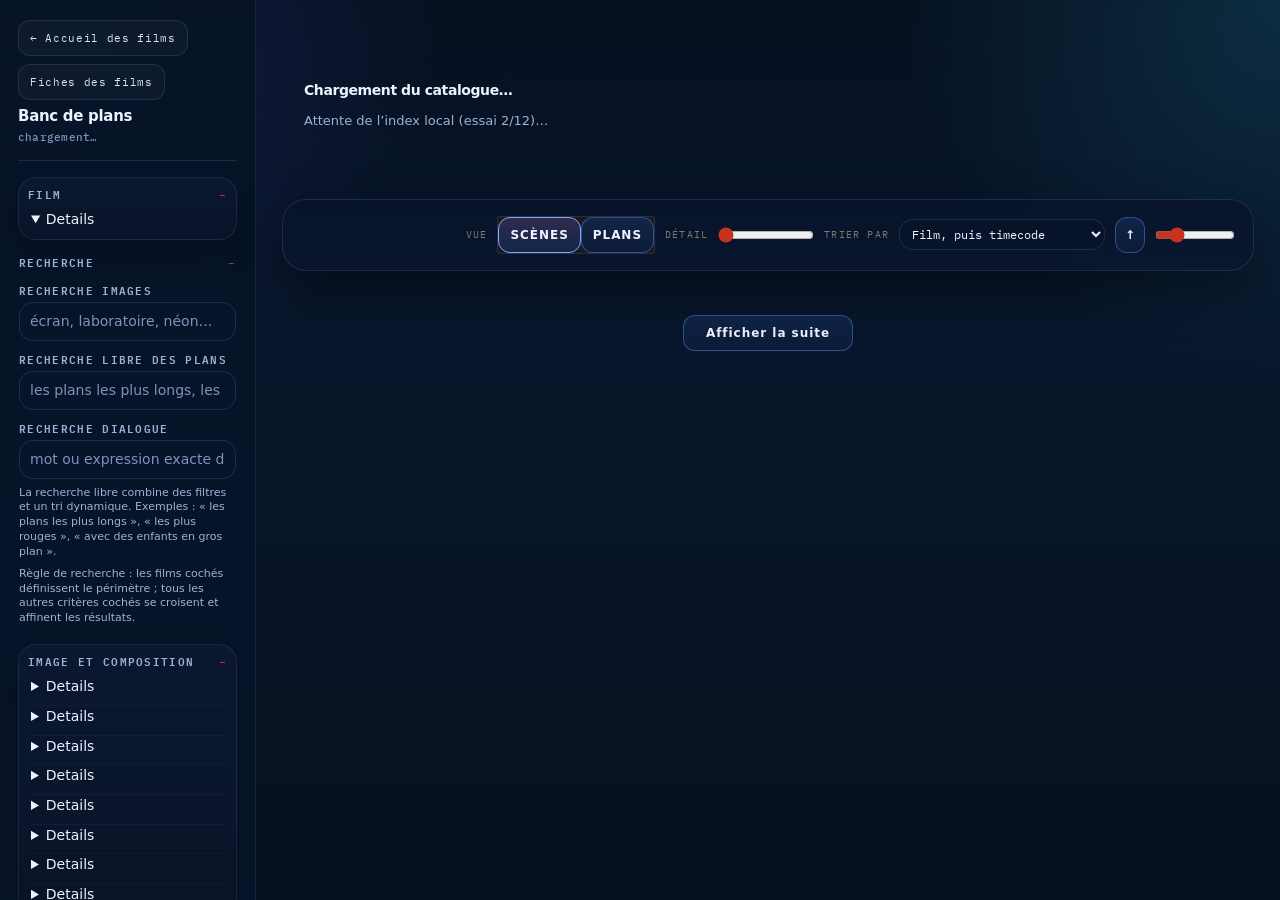
==== commit c34d2881: "fix: restore video playback for plans and films" ====
--- a/index.html
+++ b/index.html
@@ -2156,8 +2156,8 @@
     };
 
     el.onclick = e => {
-      if (e.target.closest('.cadre')) return;
-      basculer(id, el);
+      if (e.target.closest('.cadre') || e.target.closest('.bouton-panier')) return;
+      ouvrirLecteurPlan(p);
     };
     el.onkeydown = e => {
       if (e.key === 'Enter'){ ouvrirLecteurPlan(p); e.preventDefault(); }
